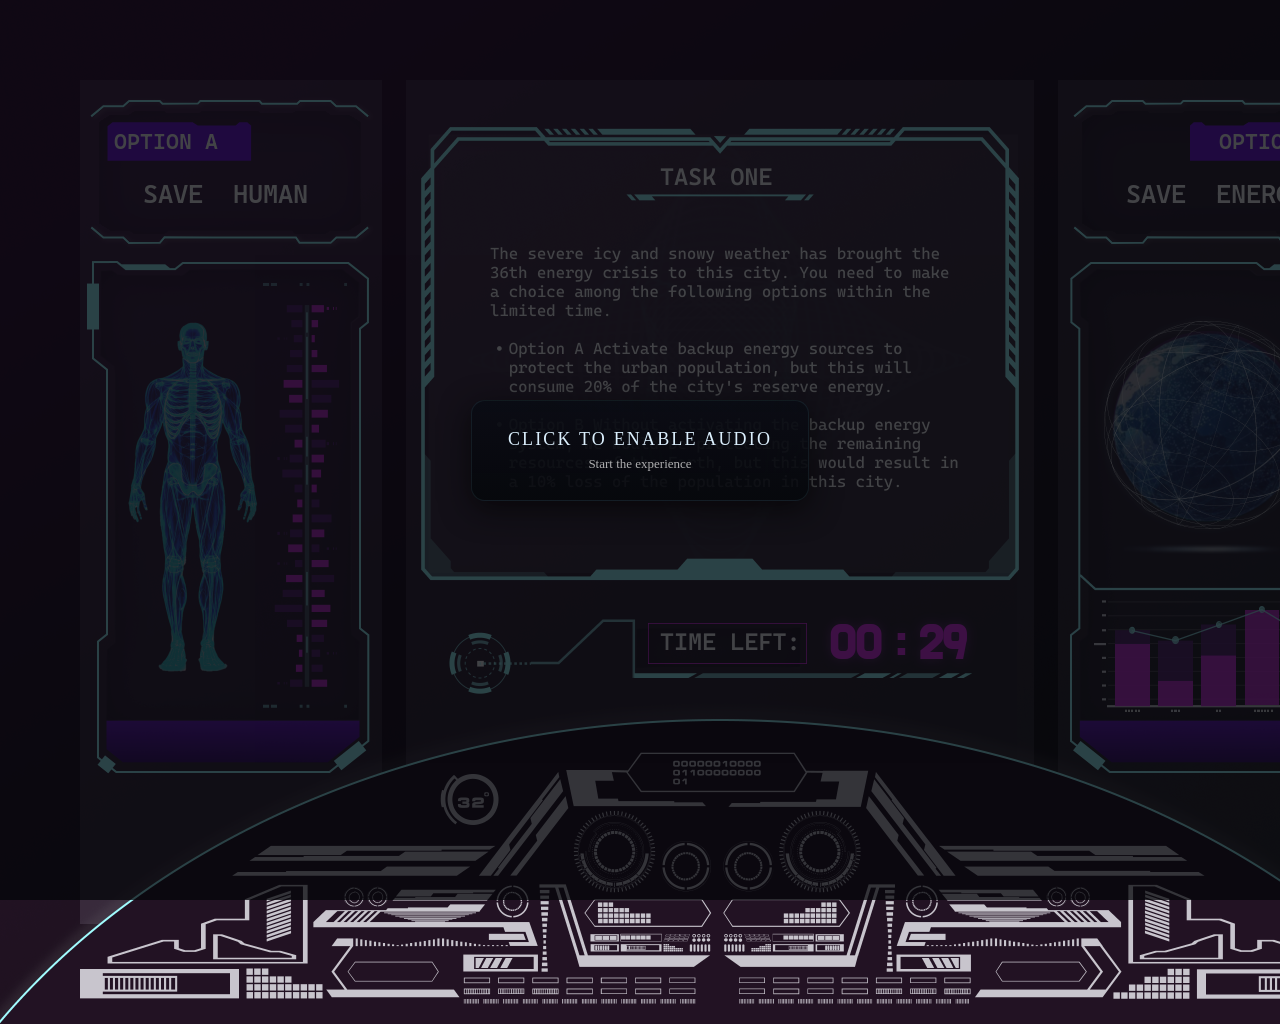
==== index.html @ 62e1ca44 "first upload" ====
<!doctype html>
<html lang="en">
<head>
  <meta charset="UTF-8" />
  <meta name="viewport" content="width=device-width, initial-scale=1.0" />
  <title>Cyber-AI Task</title>
  <link rel="stylesheet" href="style.css" />
</head>
<body>
  <div class="stage">
    <!-- 背景界面图：task / result 通过 JS 切换 -->
    <img id="screen" class="screen" src="assets/image/task.png" alt="Task UI" />
    <!-- ✅ Option A（真正的组件按钮：边框图 + 文本） -->
<button id="optA" class="option option--a" type="button" aria-label="Option A: Save Human">
  <img class="option__frame" src="assets/image/option-a.svg" alt="" />
  <span class="option__tag">OPTION A</span>
  <span class="option__title">SAVE&nbsp;&nbsp;HUMAN</span>
</button>

<!-- ✅ Option B -->
<button id="optB" class="option option--b" type="button" aria-label="Option B: Save Energy">
  <img class="option__frame" src="assets/image/option-b.svg" alt="" />
  <span class="option__tag">OPTION B</span>
  <span class="option__title">SAVE&nbsp;&nbsp;ENERGY</span>
</button>

<button id="task2Btn" class="option option--task2">
  <img class="option__frame" src="assets/image/outcome-frame.svg" alt="">
  <span class="option__title">TASK 2</span>
</button>

<button id="task3Btn" class="option option--task3" type="button" aria-label="Go to Task 3">
  <img class="option__frame" src="assets/image/outcome-frame.svg" alt="">
  <span class="option__title">TASK THREE</span>
</button>

<button id="analyseBtn" class="option option--analyse" type="button" aria-label="Analyse">
  <img class="option__frame" src="assets/image/outcome-frame.svg" alt="">
  <span class="option__title">ANALYSE</span>
</button>
    <!-- 倒计时：叠在 task 图的 00:30 那个位置 -->
    <div id="timer" class="timer">00:30</div>

    <!-- 5秒警告覆盖层：默认隐藏 -->
    <img id="warning" class="warning" src="assets/image/timeout.png" alt="Warning" />
  </div>

  <!-- ✅ Task 音效（把文件放到 assets/audio/task.mp3） -->
  <audio id="taskAudio" src="assets/audio/538791__damirst__digital-8-sec.wav" preload="auto"></audio>
  <audio id="resultAudio" src="assets/audio/voice_clue_1.wav" preload="auto"></audio>
  <audio id="result2Audio" src="assets/audio/voice_clue_2.wav" preload="auto"></audio>
  <audio id="result3Audio" src="assets/audio/voice_clue_3.wav" preload="auto"></audio>
<!-- 一次性音频解锁覆盖层（只有当浏览器阻止自动播放时才显示） -->
<div id="audioUnlock" class="audio-unlock hidden" role="button" aria-label="Click to enable audio">
  <div class="unlock-inner">
    <div class="unlock-title">CLICK TO ENABLE AUDIO</div>
    <div class="unlock-sub">Start the experience</div>
  </div>
</div>
  <script src="app.js"></script>
</body>
</html>
---- style.css ----
@font-face {
  font-family: "DoHyeon";
  src: url("assets/fonts/DoHyeon-Regular.ttf") format("truetype");
  font-weight: 400;
  font-style: normal;
}
@font-face {
  font-family: "CascadiaSystem";
  src: url("assets/fonts/CascadiaCode.ttf") format("truetype");
  font-weight: 100 900;   /* variable font 支持范围 */
  font-style: normal;
  font-display: swap;
}

/* 页面居中展示你的 1440*1024 画面（按需改） */
body {
  margin: 0;
  background: #0b0710;
  display: grid;
  place-items: center;
  height: 100vh;
}

/* 这里建议用你导出图片的真实尺寸 */
.stage {
  position: relative;
  width: 1440px;
  height: 1024px;
  overflow: hidden;
}

.screen {
  width: 100%;
  height: 100%;
  object-fit: cover;
  display: block;
}

/* 倒计时叠加位置：你需要微调 top/right */
.timer {
  position: absolute;
  /* ↓↓↓ 这两个就是“把数字挪到你红色 00:30 那块”的关键 */
  top: 615px;     /* 先随便给一个起点 */
  left: 829px;    /* 先随便给一个起点 */

  font-family: "DoHyeon", sans-serif;
  font-weight: 700; /* 想细一点就 400 */
  font-size: 48px;

  text-shadow:
    0 0 4px #fff,
    0 0 8px #EA34F7,
    0 0 16px #EA34F7,
    0 0 32px #EA34F7;

  /* 默认颜色：和你 UI 的紫红接近 */
  color: #EA34F7;
  text-shadow: 0 0 12px rgba(216, 75, 255, 0.35);

}

/* 5秒内：改成红 + 轻微闪烁 */
.timer.is-danger {
  color: #FF0000;
  text-shadow: 2 2 2px rgba(119, 8, 8, 1);
}

@keyframes blink {
  from { opacity: 1; }
  to   { opacity: 0.35; }
}

/* 警告覆盖层：默认不显示 */
.warning {
  position: absolute;
  inset: 0;
  width: 100%;
  height: 100%;
  object-fit: cover;

  display: none;
}

/* 让 warning 有“抖动/闪烁”的紧张感（可选） */
.warning{
  display: none;
}

.warning.is-on{
  display: block;
  animation: warningFlash 0.35s infinite alternate;
}

@keyframes warningFlash{
  from { opacity: 0.85; }
  to   { opacity: 0.35; }
}
/* audio unlock overlay */
.audio-unlock {
  position: fixed;
  inset: 0;
  display: grid;
  place-items: center;
  background: rgba(3,5,8,0.75);
  z-index: 9999;
  cursor: pointer;
}
.audio-unlock.hidden { display: none; }

.audio-unlock .unlock-inner {
  padding: 28px 36px;
  border-radius: 14px;
  border: 1px solid rgba(140,240,255,0.08);
  background: linear-gradient(180deg, rgba(10,12,20,0.9), rgba(5,7,12,0.85));
  text-align: center;
  box-shadow: 0 8px 30px rgba(0,0,0,0.6);
}
.audio-unlock .unlock-title {
  font-size: 18px;
  letter-spacing: 0.12em;
  color: #dbeffd;
  margin-bottom: 6px;
}
.audio-unlock .unlock-sub {
  font-size: 13px;
  color: rgba(220,220,220,0.78);
}
/* ✅ Option 组件按钮：可点击的真实 UI */
.option{
  position: absolute;
  z-index: 6;                 /* 在背景图之上 */
  width: 380px;               /* 先给大概值，后面微调 */
  height: 160px;
  padding: 0;
  border: none;
  background: transparent;
  cursor: pointer;

  /* 移除默认按钮样式 */
  appearance: none;
  -webkit-appearance: none;
}

/* Option 边框图铺满整个按钮 */
.option__frame{
  position: absolute;
  inset: 0;
  width: 100%;
  height: 100%;
  object-fit: fill;
  transform: scale(0.95);
  transform-origin: center;
  pointer-events: none;       /* 点击穿透到 button */
}

/* 文本层 */
.option__tag{
  position: absolute;
  top: 30px;
  padding: 6px 12px;
  color: #fff;
  font-family: "CascadiaSystem", monospace;
  font-weight: 600;   /* ← Semibold */
  font-size: 22px;
  letter-spacing: 0px;
  pointer-events: auto;
}

.option--a .option__tag{
  left: 60px;
}

.option--b .option__tag{
  right: 70px;
}

.option__title{
  position: absolute;
  left: 101px;
  top: 86px;
  color: #fff;
  font-family: "CascadiaSystem", monospace;
  font-weight: 600;   /* ← Semibold */
  font-size: 26px;
  letter-spacing: 0px;
  pointer-events: auto;
}

/* hover 小反馈（可选） */
.option:hover{
  transform: translateY(-2px);
  transition: 0.15s;
}

/* ✅ 定位：根据你的 1440x1024 画面微调 */
.option--a{
  left: 42px;
  top: 93px;
}

.option--b{
  left: 1025px;
  top: 93px;
}

/* ✅ 键盘可访问焦点 */
.option:focus-visible{
  outline: 2px solid rgba(180,255,255,0.85);
  outline-offset: 2px;
}

/* TASK2 专用按钮（结构和 option 一样） */
.option--task2{
  position: absolute;

  /* 🔴 你需要根据画面微调这几个值 */
  left: 543px;
  top: 606px;
  width: 360px;
  height: 92px;

  display: none;   /* 默认隐藏 */
  background: none;
  border: none;
  cursor: pointer;
}

/* 让 SVG 填满按钮 */
.option--task2 .option__frame{
  width: 100%;
  height: 100%;
  object-fit: contain;
}

/* TASK2 文字样式（可单独调） */
.option--task2 .option__title{
  position: absolute;
  left: 50%;
  top: 48%;
  transform: translate(-50%, -50%);

  font-family: "CascadiaSystem", monospace;
  font-weight: 700;   /* Bold */
  font-size: 24px;
  letter-spacing: 0px;
  color: #ffffff;
}

/* TASK THREE 按钮（outcome2 页面出现） */
.option--task3{
  position: absolute;
  z-index: 8;
  display: none;       /* 默认隐藏，outcome2 再显示 */
  background: none;
  border: none;
  cursor: pointer;

  /* 🔴 先给一组初始值：你根据 outcome2 里按钮位置微调 */
  left: 543px;
  top: 606px;
  width: 360px;
  height: 92px;
}

.option--task3 .option__frame{
  width: 100%;
  height: 100%;
  object-fit: contain;
}

/* 文字：沿用你整理好的 Cascadia variable 系统（粗体可调） */
.option--task3 .option__title{
  position: absolute;
  left: 50%;
  top: 48%;
  transform: translate(-50%, -50%);

  font-family: "CascadiaSystem", monospace; /* 你之前整理的字体系统名 */
  font-weight: 700;
  font-size: 24px;
  letter-spacing: 0px;
  color: #fff;
}

.option--analyse{
  position: absolute;
  z-index: 8;
  display: none;
  background: none;
  border: none;
  cursor: pointer;

  /* 先给一个初始值，你用 DevTools 微调 */
  left: 543px;
  top: 606px;
  width: 360px;
  height: 92px;
}

.option--analyse .option__frame{
  width: 100%;
  height: 100%;
  object-fit: contain;
}

.option--analyse .option__title{
  position: absolute;
  left: 50%;
  top: 48%;
  transform: translate(-50%, -50%);

  font-family: "CascadiaSystem", monospace; /* 用你整理好的字体系统名 */
  font-weight: 700;
  font-size: 24px;
  letter-spacing: 0px;
  color: #fff;
}
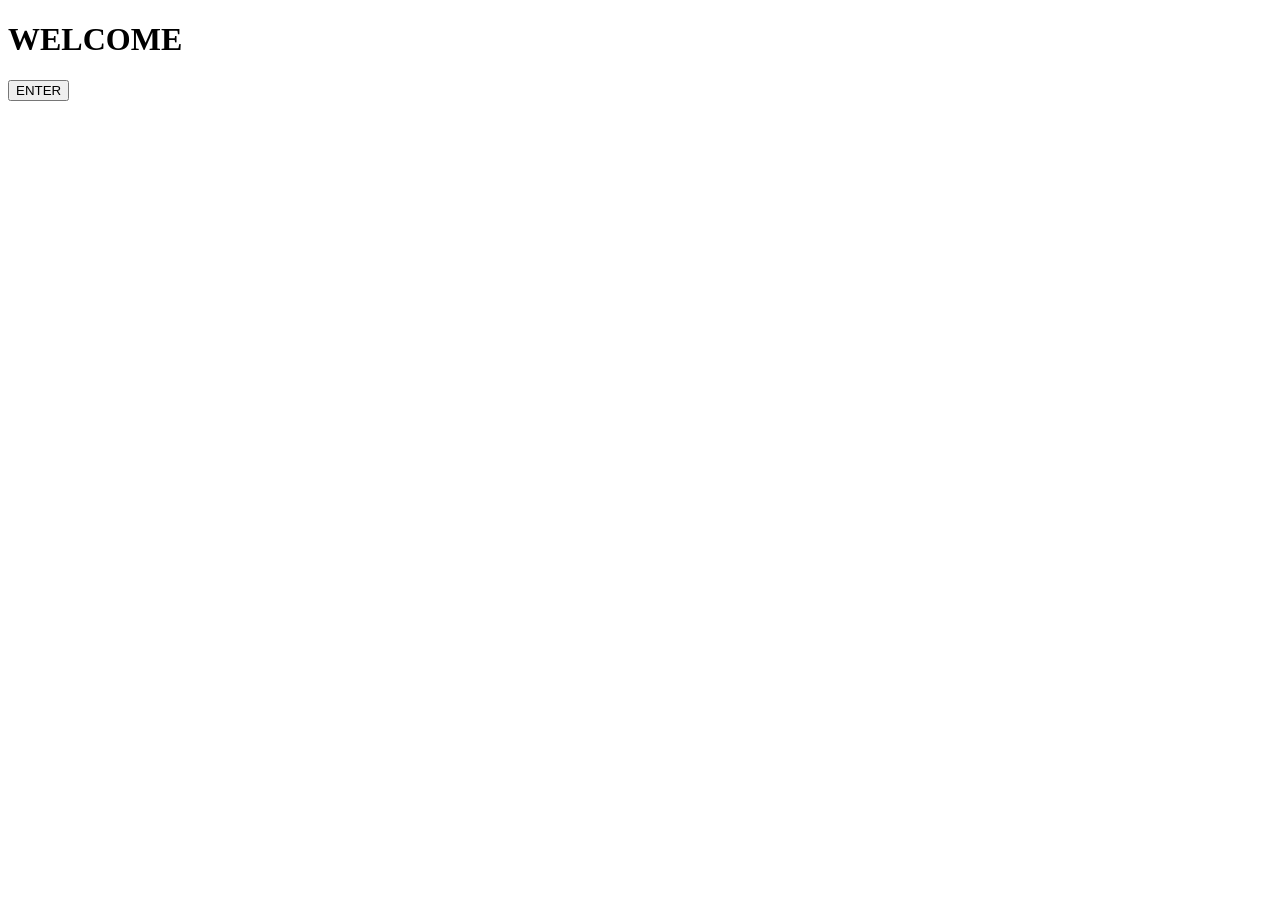
==== commit d7c1e8b2: "camera page details update" ====
--- a/index.html
+++ b/index.html
@@ -1,62 +1,20 @@
-<!doctype html>
+<!DOCTYPE html>
 <html lang="en">
 <head>
-  <meta charset="UTF-8" />
-  <meta name="viewport" content="width=device-width, initial-scale=1.0" />
-  <title>Cyber-AI Task</title>
-  <link rel="stylesheet" href="style.css" />
+  <meta charset="UTF-8">
+  <title>Intro</title>
 </head>
 <body>
-  <div class="stage">
-    <!-- 背景界面图：task / result 通过 JS 切换 -->
-    <img id="screen" class="screen" src="assets/image/task.png" alt="Task UI" />
-    <!-- ✅ Option A（真正的组件按钮：边框图 + 文本） -->
-<button id="optA" class="option option--a" type="button" aria-label="Option A: Save Human">
-  <img class="option__frame" src="assets/image/option-a.svg" alt="" />
-  <span class="option__tag">OPTION A</span>
-  <span class="option__title">SAVE&nbsp;&nbsp;HUMAN</span>
-</button>
 
-<!-- ✅ Option B -->
-<button id="optB" class="option option--b" type="button" aria-label="Option B: Save Energy">
-  <img class="option__frame" src="assets/image/option-b.svg" alt="" />
-  <span class="option__tag">OPTION B</span>
-  <span class="option__title">SAVE&nbsp;&nbsp;ENERGY</span>
-</button>
+  <h1>WELCOME</h1>
 
-<button id="task2Btn" class="option option--task2">
-  <img class="option__frame" src="assets/image/outcome-frame.svg" alt="">
-  <span class="option__title">TASK 2</span>
-</button>
+  <button onclick="startGame()">ENTER</button>
 
-<button id="task3Btn" class="option option--task3" type="button" aria-label="Go to Task 3">
-  <img class="option__frame" src="assets/image/outcome-frame.svg" alt="">
-  <span class="option__title">TASK THREE</span>
-</button>
+  <script>
+    function startGame() {
+      window.location.href = "main.html";
+    }
+  </script>
 
-<button id="analyseBtn" class="option option--analyse" type="button" aria-label="Analyse">
-  <img class="option__frame" src="assets/image/outcome-frame.svg" alt="">
-  <span class="option__title">ANALYSE</span>
-</button>
-    <!-- 倒计时：叠在 task 图的 00:30 那个位置 -->
-    <div id="timer" class="timer">00:30</div>
-
-    <!-- 5秒警告覆盖层：默认隐藏 -->
-    <img id="warning" class="warning" src="assets/image/timeout.png" alt="Warning" />
-  </div>
-
-  <!-- ✅ Task 音效（把文件放到 assets/audio/task.mp3） -->
-  <audio id="taskAudio" src="assets/audio/538791__damirst__digital-8-sec.wav" preload="auto"></audio>
-  <audio id="resultAudio" src="assets/audio/voice_clue_1.wav" preload="auto"></audio>
-  <audio id="result2Audio" src="assets/audio/voice_clue_2.wav" preload="auto"></audio>
-  <audio id="result3Audio" src="assets/audio/voice_clue_3.wav" preload="auto"></audio>
-<!-- 一次性音频解锁覆盖层（只有当浏览器阻止自动播放时才显示） -->
-<div id="audioUnlock" class="audio-unlock hidden" role="button" aria-label="Click to enable audio">
-  <div class="unlock-inner">
-    <div class="unlock-title">CLICK TO ENABLE AUDIO</div>
-    <div class="unlock-sub">Start the experience</div>
-  </div>
-</div>
-  <script src="app.js"></script>
 </body>
 </html>
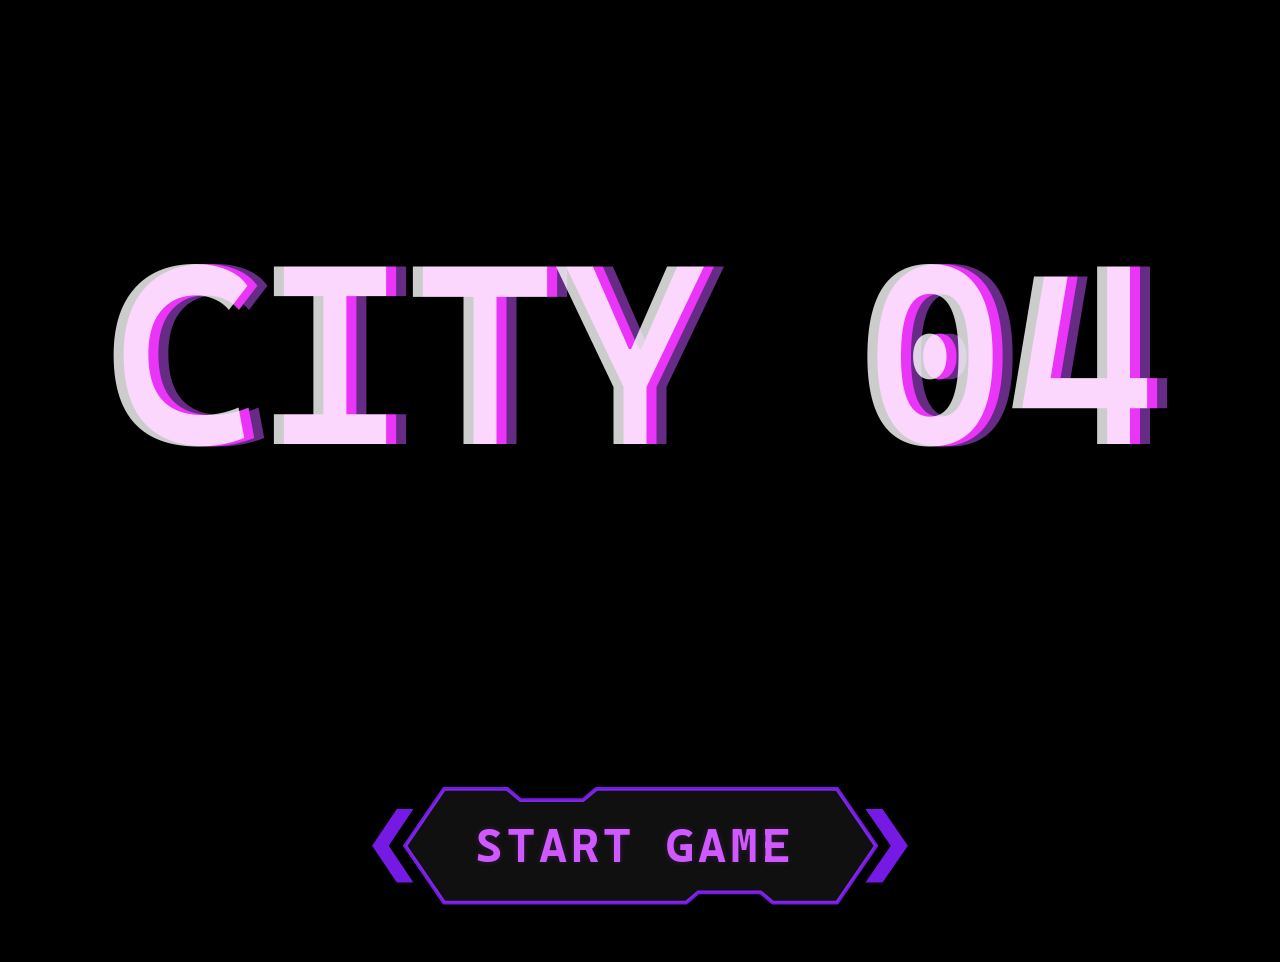
==== commit 679a0bf5: "start page" ====
--- a/index.html
+++ b/index.html
@@ -1,20 +1,62 @@
 <!DOCTYPE html>
 <html lang="en">
 <head>
-  <meta charset="UTF-8">
-  <title>Intro</title>
+  <meta charset="UTF-8" />
+  <meta name="viewport" content="width=device-width, initial-scale=1.0" />
+  <title>CITY 04</title>
+  <link rel="stylesheet" href="intro.css" />
 </head>
+<!DOCTYPE html>
+<html lang="en">
+<head>
+  <meta charset="UTF-8" />
+  <meta name="viewport" content="width=device-width, initial-scale=1.0" />
+  <title>CITY 04</title>
+  <link rel="stylesheet" href="intro.css" />
+</head>
+<audio id="startBgm" src="assets/audio/start.mp3" preload="auto"></audio>
+<audio id="glitchSfx" src="assets/audio/electric-sparks.mp3" preload="auto"></audio>
+<audio id="introBgm" src="assets/audio/introduction-atmosphere.mp3" preload="auto"></audio>
 <body>
+  <div class="stage">
 
-  <h1>WELCOME</h1>
+    <!-- 第一页：开场页 -->
+    <div class="screen screen-intro" id="screenIntro">
+      <img class="bg-img" src="assets/image/intro-bg.png" alt="background" />
+      <div class="overlay"></div>
 
-  <button onclick="startGame()">ENTER</button>
+      <div class="title-wrap">
+        <div class="title-glitch-wrap">
+          <img class="title-img base-title" src="assets/image/title-main.png" alt="CITY 04" />
+          <img class="title-img glitch-slice slice-1" src="assets/image/title-main.png" alt="" />
+          <img class="title-img glitch-slice slice-2" src="assets/image/title-main.png" alt="" />
+          <img class="title-img glitch-slice slice-3" src="assets/image/title-main.png" alt="" />
+        </div>
 
-  <script>
-    function startGame() {
-      window.location.href = "main.html";
-    }
-  </script>
+        <img class="reflection-img" src="assets/image/title-reflection.png" alt="CITY 04 reflection" />
+      </div>
 
+      <button class="start-btn" id="startBtn" type="button">
+        <img class="start-btn-frame" src="assets/image/start-frame.svg" alt="" />
+        <span class="start-btn-text">START GAME</span>
+      </button>
+    </div>
+
+    <!-- 第二页：introduction页 -->
+   <div class="screen screen-introduction hidden" id="screenIntroduction">
+     <img class="intro-page-img" src="assets/image/introduction-page.png" alt="Introduction page" />
+     <img class="intro-frame-img" id="introFrame" src="assets/image/introduction-frame.png" alt="Introduction frame" />
+
+     <div class="intro-body-text" id="introBodyText"></div>
+     <button class="work-btn hidden" id="workBtn" type="button">
+       <img class="work-btn-frame" src="assets/image/outcome-frame.svg" alt="" />
+       <span class="work-btn-text">Start Working</span>
+     </button>
+   </div>
+
+  </div>
+
+  <script src="intro.js"></script>
 </body>
+</html>
 </html>
--- a/intro.css
+++ b/intro.css
@@ -0,0 +1,750 @@
+* {
+  box-sizing: border-box;
+}
+
+html,
+body {
+  margin: 0;
+  width: 100%;
+  height: 100%;
+  overflow: hidden;
+  background: #09040f;
+  font-family: Arial, sans-serif;
+}
+
+/* 固定舞台：永远是 1440 × 1024 */
+.stage {
+  position: absolute;
+  width: 1440px;
+  height: 1024px;
+
+  left: 50%;
+  top: 50%;
+  margin-left: -720px;  /* 1440 / 2 */
+  margin-top: -512px;   /* 1024 / 2 */
+
+  overflow: hidden;
+  background: #000;
+}
+
+/* 背景图直接写在 HTML 里 */
+.bg-img {
+  position: absolute;
+  left: 0;
+  top: 0;
+  width: 1440px;
+  height: 1024px;
+  object-fit: cover;
+  display: block;
+  z-index: 0;
+}
+
+/* 氛围层 */
+.overlay {
+  position: absolute;
+  inset: 0;
+  background:
+    linear-gradient(
+      to bottom,
+      rgba(18, 8, 28, 0.06) 0%,
+      rgba(0, 0, 0, 0.10) 58%,
+      rgba(0, 0, 0, 0.40) 100%
+    );
+  pointer-events: none;
+  z-index: 1; 
+}
+
+/* 标题容器 */
+.title-wrap {
+  position: absolute;
+  left: 0;
+  top: 0;
+}
+
+.title-glitch-wrap {
+  position: absolute;
+  left: 185px;
+  top: 269px;
+  width: 1070px;
+  height: auto;
+}
+
+.base-title {
+  position: absolute;
+  left: 0;
+  top: 0;
+  width: 1070px;
+  height: auto;
+  display: block;
+  z-index: 3;
+
+  opacity: 0;
+  transform: translateY(140px);
+  animation: titleRise 2s ease-out forwards;
+}
+
+.glitch-slice {
+  position: absolute;
+  left: 0;
+  top: 0;
+  width: 1010px;
+  height: auto;
+  display: block;
+  pointer-events: none;
+  z-index: 4;
+
+  opacity: 0;
+}
+
+/* 倒影图：这里直接按 Figma 调 */
+.reflection-img {
+  position: absolute;
+  left: 194px;
+  top: 476px;
+  width: 1035px;
+  height: auto;
+  display: block;
+  z-index: 1;
+
+  clip-path: inset(0 0 100% 0);  /* 👈 初始：全部被裁掉 */
+
+  animation: reflectionReveal 1.2s ease-out forwards;
+  animation-delay: 1.6s;
+}
+
+.slice-1 {
+  clip-path: inset(18% 0 68% 0);
+  animation: sliceFlash1 1.2s steps(2, end) 2s infinite;
+  animation-duration: 1.2s;
+}
+
+.slice-2 {
+  clip-path: inset(42% 0 40% 0);
+  animation: sliceFlash2 1.1s steps(2, end) 2.1s infinite;
+  animation-duration: 1.5s;
+}
+
+.slice-3 {
+  clip-path: inset(70% 0 12% 0);
+  animation: sliceFlash3 1.3s steps(2, end) 2.2s infinite;
+  animation-duration: 1.8s;
+}
+
+/* 开始按钮 */
+@font-face {
+  font-family: "CascadiaCode";
+  src: url("assets/fonts/CascadiaCode.ttf") format("truetype");
+  font-weight: 700;   
+  font-style: normal;
+}
+
+.start-btn {
+  position: absolute;
+  left: 387px;
+  top: 848px;
+  width: 665px;
+  height: 122px;
+
+  padding: 0;
+  border: none;
+  background: transparent;
+  cursor: pointer;
+  opacity: 0;
+  z-index: 10;
+
+  animation: buttonShow 0.8s ease-out forwards;
+  animation-delay: 2.7s;
+}
+
+.start-btn-frame {
+  position: absolute;
+  left: 0;
+  top: 0;
+  width: 100%;
+  height: 100%;
+  display: block;
+  pointer-events: none;
+}
+
+.start-btn-text {
+  position: absolute;
+  left: 49%;
+  top: 52%;
+  transform: translate(-50%, -56%);
+
+  font-family: "CascadiaCode", monospace;
+  font-size: 48px;
+  font-weight: 700;
+  letter-spacing: 0em;
+  color: #EA34F7;
+  white-space: nowrap;
+  pointer-events: none;
+
+}
+
+.start-btn:hover .start-btn-frame {
+  filter:
+    drop-shadow(0 0 8px rgba(121, 41, 255, 0.35))
+    drop-shadow(0 0 18px rgba(121, 41, 255, 0.18));
+}
+
+.start-btn:hover .start-btn-text {
+  text-shadow:
+    0 0 10px rgba(207, 88, 255, 0.35),
+    0 0 22px rgba(207, 88, 255, 0.15);
+}
+
+.start-btn:active {
+  transform: translateY(1px);
+}
+
+@keyframes titleRise {
+  0% {
+    opacity: 0;
+    transform: translateY(140px);
+  }
+  100% {
+    opacity: 1;
+    transform: translateY(0);
+  }
+}
+
+@keyframes reflectionReveal {
+  0% {
+    clip-path: inset(0 0 100% 0);
+    opacity: 0.2;
+  }
+  100% {
+    clip-path: inset(0 0 0% 0);
+    opacity: 0.7;
+  }
+}
+
+@keyframes buttonShow {
+  0% {
+    opacity: 0;
+    transform: translateY(20px);
+  }
+  100% {
+    opacity: 1;
+    transform: translateY(0);
+  }
+}
+
+@keyframes sliceFlash1 {
+  0%, 70%, 100% {
+    opacity: 0;
+    transform: translateX(0);
+  }
+
+  72% {
+    opacity: 0.8;
+    transform: translateX(-6px);
+  }
+
+  75% {
+    opacity: 0.5;
+    transform: translateX(5px);
+  }
+
+  78% {
+    opacity: 0.7;
+    transform: translateX(-3px);
+  }
+
+  80% {
+    opacity: 0;
+    transform: translateX(0);
+  }
+}
+
+@keyframes sliceFlash2 {
+  0%, 65%, 100% {
+    opacity: 0;
+    transform: translateX(0);
+  }
+
+  67% {
+    opacity: 0.85;
+    transform: translateX(8px);
+  }
+
+  70% {
+    opacity: 0.4;
+    transform: translateX(-6px);
+  }
+
+  73% {
+    opacity: 0.7;
+    transform: translateX(3px);
+  }
+
+  75% {
+    opacity: 0;
+    transform: translateX(0);
+  }
+}
+
+@keyframes sliceFlash3 {
+  0%, 60%, 100% {
+    opacity: 0;
+    transform: translateX(0);
+  }
+
+  62% {
+    opacity: 0.7;
+    transform: translateX(-5px);
+  }
+
+  66% {
+    opacity: 0.45;
+    transform: translateX(7px);
+  }
+
+  70% {
+    opacity: 0.6;
+    transform: translateX(-2px);
+  }
+
+  72% {
+    opacity: 0;
+    transform: translateX(0);
+  }
+}
+
+* {
+  box-sizing: border-box;
+}
+
+@font-face {
+  font-family: "CascadiaCode";
+  src: url("assets/fonts/CascadiaCode.ttf") format("truetype");
+  font-weight: 700;
+  font-style: normal;
+}
+
+html,
+body {
+  margin: 0;
+  width: 100%;
+  height: 100%;
+  overflow: hidden;
+  background: #09040f;
+  font-family: Arial, sans-serif;
+}
+
+/* 固定舞台 */
+.stage {
+  position: absolute;
+  width: 1440px;
+  height: 1024px;
+  left: 50%;
+  top: 50%;
+  margin-left: -720px;
+  margin-top: -512px;
+  overflow: hidden;
+  background: #000;
+}
+
+/* 每一页都是同一舞台里的一个层 */
+.screen {
+  position: absolute;
+  inset: 0;
+}
+
+.hidden {
+  display: none;
+}
+
+/* ========== 第一页原有内容 ========== */
+
+.bg-img {
+  position: absolute;
+  left: 0;
+  top: 0;
+  width: 1440px;
+  height: 1024px;
+  object-fit: cover;
+  display: block;
+  z-index: 0;
+}
+
+.overlay {
+  position: absolute;
+  inset: 0;
+  background:
+    linear-gradient(
+      to bottom,
+      rgba(18, 8, 28, 0.06) 0%,
+      rgba(0, 0, 0, 0.10) 58%,
+      rgba(0, 0, 0, 0.40) 100%
+    );
+  pointer-events: none;
+  z-index: 1;
+}
+
+.title-wrap {
+  position: absolute;
+  left: 0;
+  top: 0;
+}
+
+.title-glitch-wrap {
+  position: absolute;
+  left: 185px;
+  top: 268px;
+  width: 1070px;
+}
+
+.base-title {
+  position: absolute;
+  left: 0;
+  top: 0;
+  width: 1070px;
+  display: block;
+  z-index: 3;
+  opacity: 0;
+  transform: translateY(140px);
+  animation: titleRise 2s ease-out forwards;
+}
+
+.glitch-slice {
+  position: absolute;
+  left: 0;
+  top: 0;
+  width: 1010px;
+  display: block;
+  pointer-events: none;
+  z-index: 4;
+  opacity: 0;
+}
+
+.slice-1 {
+  clip-path: inset(18% 0 68% 0);
+  animation: sliceFlash1 1.2s steps(2, end) 2s infinite;
+}
+
+.slice-2 {
+  clip-path: inset(42% 0 40% 0);
+  animation: sliceFlash2 1.1s steps(2, end) 2.1s infinite;
+}
+
+.slice-3 {
+  clip-path: inset(70% 0 12% 0);
+  animation: sliceFlash3 1.3s steps(2, end) 2.2s infinite;
+}
+
+.reflection-img {
+  position: absolute;
+  left: 195px;
+  top: 476px;
+  width: 1033px;
+  display: block;
+  z-index: 2;
+  clip-path: inset(0 0 100% 0);
+  animation: reflectionReveal 1.2s ease-out forwards;
+  animation-delay: 1.6s;
+}
+
+.start-btn {
+  position: absolute;
+  left: 442px;
+  top: 849px;
+  width: 556px;
+  height: 117.57px;
+  padding: 0;
+  border: none;
+  background: transparent;
+  cursor: pointer;
+  opacity: 0;
+  z-index: 10;
+  animation: buttonShow 0.8s ease-out forwards;
+  animation-delay: 2.7s;
+}
+
+.start-btn-frame {
+  position: absolute;
+  left: 0;
+  top: 0;
+  width: 100%;
+  height: 100%;
+  display: block;
+  pointer-events: none;
+}
+
+.start-btn-text {
+  position: absolute;
+  left: 49%;
+  top: 52%;
+  transform: translate(-50%, -56%);
+  font-family: "CascadiaCode", monospace;
+  font-size: 48px;
+  font-weight: 700;
+  letter-spacing: 0.08em;
+  color: #cf58ff;
+  white-space: nowrap;
+  pointer-events: none;
+  text-shadow: 0 0 6px rgba(207, 88, 255, 0.18);
+}
+
+.start-btn:hover .start-btn-frame {
+  filter:
+    drop-shadow(0 0 8px rgba(121, 41, 255, 0.35))
+    drop-shadow(0 0 18px rgba(121, 41, 255, 0.18));
+}
+
+.start-btn:hover .start-btn-text {
+  text-shadow:
+    0 0 10px rgba(207, 88, 255, 0.35),
+    0 0 22px rgba(207, 88, 255, 0.15);
+}
+
+/* ========== 第二页 introduction ========== */
+
+.screen-introduction {
+  z-index: 30;
+  background: #000;
+}
+
+.intro-page-img {
+  position: absolute;
+  left: 0;
+  top: 0;
+  width: 1440px;
+  height: 1024px;
+  object-fit: cover;
+  display: block;
+}
+
+.intro-frame-img {
+  position: absolute;
+  left: 80px;
+  top: 80px;
+  width: 1280px;
+  height: 668px;
+  object-fit: cover;
+  display: block;
+
+  transform: translateY(280px);
+  opacity: 0;
+}
+
+.intro-frame-img.rise-in {
+  animation: introFrameRise 1.15s ease-out forwards;
+}
+
+/* ========== 动画 ========== */
+
+@keyframes titleRise {
+  0% {
+    opacity: 0;
+    transform: translateY(140px);
+  }
+  100% {
+    opacity: 1;
+    transform: translateY(0);
+  }
+}
+
+@keyframes reflectionReveal {
+  0% {
+    clip-path: inset(0 0 100% 0);
+  }
+  100% {
+    clip-path: inset(0 0 0 0);
+  }
+}
+
+@keyframes buttonShow {
+  0% {
+    opacity: 0;
+    transform: translateY(20px);
+  }
+  100% {
+    opacity: 1;
+    transform: translateY(0);
+  }
+}
+
+@keyframes introFrameRise {
+  0% {
+    transform: translateY(280px);
+    opacity: 0;
+  }
+  60% {
+    opacity: 1;
+  }
+  100% {
+    transform: translateY(0);
+    opacity: 1;
+  }
+}
+
+@keyframes sliceFlash1 {
+  0%, 70%, 100% {
+    opacity: 0;
+    transform: translateX(0);
+  }
+  72% {
+    opacity: 0.8;
+    transform: translateX(-6px);
+  }
+  75% {
+    opacity: 0.5;
+    transform: translateX(5px);
+  }
+  78% {
+    opacity: 0.7;
+    transform: translateX(-3px);
+  }
+  80% {
+    opacity: 0;
+    transform: translateX(0);
+  }
+}
+
+@keyframes sliceFlash2 {
+  0%, 65%, 100% {
+    opacity: 0;
+    transform: translateX(0);
+  }
+  67% {
+    opacity: 0.85;
+    transform: translateX(8px);
+  }
+  70% {
+    opacity: 0.4;
+    transform: translateX(-6px);
+  }
+  73% {
+    opacity: 0.7;
+    transform: translateX(3px);
+  }
+  75% {
+    opacity: 0;
+    transform: translateX(0);
+  }
+}
+
+@keyframes sliceFlash3 {
+  0%, 60%, 100% {
+    opacity: 0;
+    transform: translateX(0);
+  }
+  62% {
+    opacity: 0.7;
+    transform: translateX(-5px);
+  }
+  66% {
+    opacity: 0.45;
+    transform: translateX(7px);
+  }
+  70% {
+    opacity: 0.6;
+    transform: translateX(-2px);
+  }
+  72% {
+    opacity: 0;
+    transform: translateX(0);
+  }
+}
+
+@font-face {
+  font-family: "CascadiaCodeRegular";
+  src: url("assets/fonts/CascadiaCode.ttf") format("truetype");
+  font-weight: 400;
+  font-style: normal;
+}
+
+.intro-body-text {
+  position: absolute;
+  left: 184px;
+  top: 254px;
+  width: 1071px;
+  height: 360;
+
+  font-family: "CascadiaCodeRegular", monospace;
+  font-size: 28px;
+  font-weight: 400;
+  line-height: 33px;
+  color: rgba(255, 255, 255, 1);
+
+  white-space: pre-wrap;
+  word-break: break-word;
+
+  z-index: 40;
+  opacity: 0;
+
+}
+
+/* introduction 页里的 Start Working 按钮 */
+.work-btn {
+  position: absolute;
+  left: 480px;
+  top: 839px;
+  width: 481.59px;
+  height: 102px;
+
+  padding: 0;
+  border: none;
+  background: transparent;
+  cursor: pointer;
+  z-index: 50;
+
+  opacity: 0;
+  transform: translateY(120px);
+}
+
+.work-btn-frame {
+  position: absolute;
+  left: 0;
+  top: 0;
+  width: 100%;
+  height: 100%;
+  display: block;
+  pointer-events: none;
+}
+
+.work-btn-text {
+  position: absolute;
+  left: 50%;
+  top: 50%;
+  transform: translate(-50%, -56%);
+
+  font-family: "CascadiaCode", monospace;
+  font-size: 28px;
+  font-weight: 700;
+  color: #ffffff;
+  white-space: nowrap;
+  pointer-events: none;
+}
+
+.work-btn.rise-in {
+  animation: workBtnRise 0.9s ease-out forwards;
+}
+
+.work-btn:hover .work-btn-frame {
+  filter:
+    drop-shadow(0 0 8px rgba(161, 252, 254, 0.35))
+    drop-shadow(0 0 18px rgba(161, 252, 254, 0.18));
+}
+
+.work-btn:hover .work-btn-text {
+  text-shadow:
+    0 0 8px rgba(255, 255, 255, 0.18),
+    0 0 14px rgba(161, 252, 254, 0.12);
+}
+
+@keyframes workBtnRise {
+  0% {
+    opacity: 0;
+    transform: translateY(120px);
+  }
+  60% {
+    opacity: 1;
+  }
+  100% {
+    opacity: 1;
+    transform: translateY(0);
+  }
+}
--- a/intro.css
+++ b/intro.css
@@ -0,0 +1,750 @@
+* {
+  box-sizing: border-box;
+}
+
+html,
+body {
+  margin: 0;
+  width: 100%;
+  height: 100%;
+  overflow: hidden;
+  background: #09040f;
+  font-family: Arial, sans-serif;
+}
+
+/* 固定舞台：永远是 1440 × 1024 */
+.stage {
+  position: absolute;
+  width: 1440px;
+  height: 1024px;
+
+  left: 50%;
+  top: 50%;
+  margin-left: -720px;  /* 1440 / 2 */
+  margin-top: -512px;   /* 1024 / 2 */
+
+  overflow: hidden;
+  background: #000;
+}
+
+/* 背景图直接写在 HTML 里 */
+.bg-img {
+  position: absolute;
+  left: 0;
+  top: 0;
+  width: 1440px;
+  height: 1024px;
+  object-fit: cover;
+  display: block;
+  z-index: 0;
+}
+
+/* 氛围层 */
+.overlay {
+  position: absolute;
+  inset: 0;
+  background:
+    linear-gradient(
+      to bottom,
+      rgba(18, 8, 28, 0.06) 0%,
+      rgba(0, 0, 0, 0.10) 58%,
+      rgba(0, 0, 0, 0.40) 100%
+    );
+  pointer-events: none;
+  z-index: 1; 
+}
+
+/* 标题容器 */
+.title-wrap {
+  position: absolute;
+  left: 0;
+  top: 0;
+}
+
+.title-glitch-wrap {
+  position: absolute;
+  left: 185px;
+  top: 269px;
+  width: 1070px;
+  height: auto;
+}
+
+.base-title {
+  position: absolute;
+  left: 0;
+  top: 0;
+  width: 1070px;
+  height: auto;
+  display: block;
+  z-index: 3;
+
+  opacity: 0;
+  transform: translateY(140px);
+  animation: titleRise 2s ease-out forwards;
+}
+
+.glitch-slice {
+  position: absolute;
+  left: 0;
+  top: 0;
+  width: 1010px;
+  height: auto;
+  display: block;
+  pointer-events: none;
+  z-index: 4;
+
+  opacity: 0;
+}
+
+/* 倒影图：这里直接按 Figma 调 */
+.reflection-img {
+  position: absolute;
+  left: 194px;
+  top: 476px;
+  width: 1035px;
+  height: auto;
+  display: block;
+  z-index: 1;
+
+  clip-path: inset(0 0 100% 0);  /* 👈 初始：全部被裁掉 */
+
+  animation: reflectionReveal 1.2s ease-out forwards;
+  animation-delay: 1.6s;
+}
+
+.slice-1 {
+  clip-path: inset(18% 0 68% 0);
+  animation: sliceFlash1 1.2s steps(2, end) 2s infinite;
+  animation-duration: 1.2s;
+}
+
+.slice-2 {
+  clip-path: inset(42% 0 40% 0);
+  animation: sliceFlash2 1.1s steps(2, end) 2.1s infinite;
+  animation-duration: 1.5s;
+}
+
+.slice-3 {
+  clip-path: inset(70% 0 12% 0);
+  animation: sliceFlash3 1.3s steps(2, end) 2.2s infinite;
+  animation-duration: 1.8s;
+}
+
+/* 开始按钮 */
+@font-face {
+  font-family: "CascadiaCode";
+  src: url("assets/fonts/CascadiaCode.ttf") format("truetype");
+  font-weight: 700;   
+  font-style: normal;
+}
+
+.start-btn {
+  position: absolute;
+  left: 387px;
+  top: 848px;
+  width: 665px;
+  height: 122px;
+
+  padding: 0;
+  border: none;
+  background: transparent;
+  cursor: pointer;
+  opacity: 0;
+  z-index: 10;
+
+  animation: buttonShow 0.8s ease-out forwards;
+  animation-delay: 2.7s;
+}
+
+.start-btn-frame {
+  position: absolute;
+  left: 0;
+  top: 0;
+  width: 100%;
+  height: 100%;
+  display: block;
+  pointer-events: none;
+}
+
+.start-btn-text {
+  position: absolute;
+  left: 49%;
+  top: 52%;
+  transform: translate(-50%, -56%);
+
+  font-family: "CascadiaCode", monospace;
+  font-size: 48px;
+  font-weight: 700;
+  letter-spacing: 0em;
+  color: #EA34F7;
+  white-space: nowrap;
+  pointer-events: none;
+
+}
+
+.start-btn:hover .start-btn-frame {
+  filter:
+    drop-shadow(0 0 8px rgba(121, 41, 255, 0.35))
+    drop-shadow(0 0 18px rgba(121, 41, 255, 0.18));
+}
+
+.start-btn:hover .start-btn-text {
+  text-shadow:
+    0 0 10px rgba(207, 88, 255, 0.35),
+    0 0 22px rgba(207, 88, 255, 0.15);
+}
+
+.start-btn:active {
+  transform: translateY(1px);
+}
+
+@keyframes titleRise {
+  0% {
+    opacity: 0;
+    transform: translateY(140px);
+  }
+  100% {
+    opacity: 1;
+    transform: translateY(0);
+  }
+}
+
+@keyframes reflectionReveal {
+  0% {
+    clip-path: inset(0 0 100% 0);
+    opacity: 0.2;
+  }
+  100% {
+    clip-path: inset(0 0 0% 0);
+    opacity: 0.7;
+  }
+}
+
+@keyframes buttonShow {
+  0% {
+    opacity: 0;
+    transform: translateY(20px);
+  }
+  100% {
+    opacity: 1;
+    transform: translateY(0);
+  }
+}
+
+@keyframes sliceFlash1 {
+  0%, 70%, 100% {
+    opacity: 0;
+    transform: translateX(0);
+  }
+
+  72% {
+    opacity: 0.8;
+    transform: translateX(-6px);
+  }
+
+  75% {
+    opacity: 0.5;
+    transform: translateX(5px);
+  }
+
+  78% {
+    opacity: 0.7;
+    transform: translateX(-3px);
+  }
+
+  80% {
+    opacity: 0;
+    transform: translateX(0);
+  }
+}
+
+@keyframes sliceFlash2 {
+  0%, 65%, 100% {
+    opacity: 0;
+    transform: translateX(0);
+  }
+
+  67% {
+    opacity: 0.85;
+    transform: translateX(8px);
+  }
+
+  70% {
+    opacity: 0.4;
+    transform: translateX(-6px);
+  }
+
+  73% {
+    opacity: 0.7;
+    transform: translateX(3px);
+  }
+
+  75% {
+    opacity: 0;
+    transform: translateX(0);
+  }
+}
+
+@keyframes sliceFlash3 {
+  0%, 60%, 100% {
+    opacity: 0;
+    transform: translateX(0);
+  }
+
+  62% {
+    opacity: 0.7;
+    transform: translateX(-5px);
+  }
+
+  66% {
+    opacity: 0.45;
+    transform: translateX(7px);
+  }
+
+  70% {
+    opacity: 0.6;
+    transform: translateX(-2px);
+  }
+
+  72% {
+    opacity: 0;
+    transform: translateX(0);
+  }
+}
+
+* {
+  box-sizing: border-box;
+}
+
+@font-face {
+  font-family: "CascadiaCode";
+  src: url("assets/fonts/CascadiaCode.ttf") format("truetype");
+  font-weight: 700;
+  font-style: normal;
+}
+
+html,
+body {
+  margin: 0;
+  width: 100%;
+  height: 100%;
+  overflow: hidden;
+  background: #09040f;
+  font-family: Arial, sans-serif;
+}
+
+/* 固定舞台 */
+.stage {
+  position: absolute;
+  width: 1440px;
+  height: 1024px;
+  left: 50%;
+  top: 50%;
+  margin-left: -720px;
+  margin-top: -512px;
+  overflow: hidden;
+  background: #000;
+}
+
+/* 每一页都是同一舞台里的一个层 */
+.screen {
+  position: absolute;
+  inset: 0;
+}
+
+.hidden {
+  display: none;
+}
+
+/* ========== 第一页原有内容 ========== */
+
+.bg-img {
+  position: absolute;
+  left: 0;
+  top: 0;
+  width: 1440px;
+  height: 1024px;
+  object-fit: cover;
+  display: block;
+  z-index: 0;
+}
+
+.overlay {
+  position: absolute;
+  inset: 0;
+  background:
+    linear-gradient(
+      to bottom,
+      rgba(18, 8, 28, 0.06) 0%,
+      rgba(0, 0, 0, 0.10) 58%,
+      rgba(0, 0, 0, 0.40) 100%
+    );
+  pointer-events: none;
+  z-index: 1;
+}
+
+.title-wrap {
+  position: absolute;
+  left: 0;
+  top: 0;
+}
+
+.title-glitch-wrap {
+  position: absolute;
+  left: 185px;
+  top: 268px;
+  width: 1070px;
+}
+
+.base-title {
+  position: absolute;
+  left: 0;
+  top: 0;
+  width: 1070px;
+  display: block;
+  z-index: 3;
+  opacity: 0;
+  transform: translateY(140px);
+  animation: titleRise 2s ease-out forwards;
+}
+
+.glitch-slice {
+  position: absolute;
+  left: 0;
+  top: 0;
+  width: 1010px;
+  display: block;
+  pointer-events: none;
+  z-index: 4;
+  opacity: 0;
+}
+
+.slice-1 {
+  clip-path: inset(18% 0 68% 0);
+  animation: sliceFlash1 1.2s steps(2, end) 2s infinite;
+}
+
+.slice-2 {
+  clip-path: inset(42% 0 40% 0);
+  animation: sliceFlash2 1.1s steps(2, end) 2.1s infinite;
+}
+
+.slice-3 {
+  clip-path: inset(70% 0 12% 0);
+  animation: sliceFlash3 1.3s steps(2, end) 2.2s infinite;
+}
+
+.reflection-img {
+  position: absolute;
+  left: 195px;
+  top: 476px;
+  width: 1033px;
+  display: block;
+  z-index: 2;
+  clip-path: inset(0 0 100% 0);
+  animation: reflectionReveal 1.2s ease-out forwards;
+  animation-delay: 1.6s;
+}
+
+.start-btn {
+  position: absolute;
+  left: 442px;
+  top: 849px;
+  width: 556px;
+  height: 117.57px;
+  padding: 0;
+  border: none;
+  background: transparent;
+  cursor: pointer;
+  opacity: 0;
+  z-index: 10;
+  animation: buttonShow 0.8s ease-out forwards;
+  animation-delay: 2.7s;
+}
+
+.start-btn-frame {
+  position: absolute;
+  left: 0;
+  top: 0;
+  width: 100%;
+  height: 100%;
+  display: block;
+  pointer-events: none;
+}
+
+.start-btn-text {
+  position: absolute;
+  left: 49%;
+  top: 52%;
+  transform: translate(-50%, -56%);
+  font-family: "CascadiaCode", monospace;
+  font-size: 48px;
+  font-weight: 700;
+  letter-spacing: 0.08em;
+  color: #cf58ff;
+  white-space: nowrap;
+  pointer-events: none;
+  text-shadow: 0 0 6px rgba(207, 88, 255, 0.18);
+}
+
+.start-btn:hover .start-btn-frame {
+  filter:
+    drop-shadow(0 0 8px rgba(121, 41, 255, 0.35))
+    drop-shadow(0 0 18px rgba(121, 41, 255, 0.18));
+}
+
+.start-btn:hover .start-btn-text {
+  text-shadow:
+    0 0 10px rgba(207, 88, 255, 0.35),
+    0 0 22px rgba(207, 88, 255, 0.15);
+}
+
+/* ========== 第二页 introduction ========== */
+
+.screen-introduction {
+  z-index: 30;
+  background: #000;
+}
+
+.intro-page-img {
+  position: absolute;
+  left: 0;
+  top: 0;
+  width: 1440px;
+  height: 1024px;
+  object-fit: cover;
+  display: block;
+}
+
+.intro-frame-img {
+  position: absolute;
+  left: 80px;
+  top: 80px;
+  width: 1280px;
+  height: 668px;
+  object-fit: cover;
+  display: block;
+
+  transform: translateY(280px);
+  opacity: 0;
+}
+
+.intro-frame-img.rise-in {
+  animation: introFrameRise 1.15s ease-out forwards;
+}
+
+/* ========== 动画 ========== */
+
+@keyframes titleRise {
+  0% {
+    opacity: 0;
+    transform: translateY(140px);
+  }
+  100% {
+    opacity: 1;
+    transform: translateY(0);
+  }
+}
+
+@keyframes reflectionReveal {
+  0% {
+    clip-path: inset(0 0 100% 0);
+  }
+  100% {
+    clip-path: inset(0 0 0 0);
+  }
+}
+
+@keyframes buttonShow {
+  0% {
+    opacity: 0;
+    transform: translateY(20px);
+  }
+  100% {
+    opacity: 1;
+    transform: translateY(0);
+  }
+}
+
+@keyframes introFrameRise {
+  0% {
+    transform: translateY(280px);
+    opacity: 0;
+  }
+  60% {
+    opacity: 1;
+  }
+  100% {
+    transform: translateY(0);
+    opacity: 1;
+  }
+}
+
+@keyframes sliceFlash1 {
+  0%, 70%, 100% {
+    opacity: 0;
+    transform: translateX(0);
+  }
+  72% {
+    opacity: 0.8;
+    transform: translateX(-6px);
+  }
+  75% {
+    opacity: 0.5;
+    transform: translateX(5px);
+  }
+  78% {
+    opacity: 0.7;
+    transform: translateX(-3px);
+  }
+  80% {
+    opacity: 0;
+    transform: translateX(0);
+  }
+}
+
+@keyframes sliceFlash2 {
+  0%, 65%, 100% {
+    opacity: 0;
+    transform: translateX(0);
+  }
+  67% {
+    opacity: 0.85;
+    transform: translateX(8px);
+  }
+  70% {
+    opacity: 0.4;
+    transform: translateX(-6px);
+  }
+  73% {
+    opacity: 0.7;
+    transform: translateX(3px);
+  }
+  75% {
+    opacity: 0;
+    transform: translateX(0);
+  }
+}
+
+@keyframes sliceFlash3 {
+  0%, 60%, 100% {
+    opacity: 0;
+    transform: translateX(0);
+  }
+  62% {
+    opacity: 0.7;
+    transform: translateX(-5px);
+  }
+  66% {
+    opacity: 0.45;
+    transform: translateX(7px);
+  }
+  70% {
+    opacity: 0.6;
+    transform: translateX(-2px);
+  }
+  72% {
+    opacity: 0;
+    transform: translateX(0);
+  }
+}
+
+@font-face {
+  font-family: "CascadiaCodeRegular";
+  src: url("assets/fonts/CascadiaCode.ttf") format("truetype");
+  font-weight: 400;
+  font-style: normal;
+}
+
+.intro-body-text {
+  position: absolute;
+  left: 184px;
+  top: 254px;
+  width: 1071px;
+  height: 360;
+
+  font-family: "CascadiaCodeRegular", monospace;
+  font-size: 28px;
+  font-weight: 400;
+  line-height: 33px;
+  color: rgba(255, 255, 255, 1);
+
+  white-space: pre-wrap;
+  word-break: break-word;
+
+  z-index: 40;
+  opacity: 0;
+
+}
+
+/* introduction 页里的 Start Working 按钮 */
+.work-btn {
+  position: absolute;
+  left: 480px;
+  top: 839px;
+  width: 481.59px;
+  height: 102px;
+
+  padding: 0;
+  border: none;
+  background: transparent;
+  cursor: pointer;
+  z-index: 50;
+
+  opacity: 0;
+  transform: translateY(120px);
+}
+
+.work-btn-frame {
+  position: absolute;
+  left: 0;
+  top: 0;
+  width: 100%;
+  height: 100%;
+  display: block;
+  pointer-events: none;
+}
+
+.work-btn-text {
+  position: absolute;
+  left: 50%;
+  top: 50%;
+  transform: translate(-50%, -56%);
+
+  font-family: "CascadiaCode", monospace;
+  font-size: 28px;
+  font-weight: 700;
+  color: #ffffff;
+  white-space: nowrap;
+  pointer-events: none;
+}
+
+.work-btn.rise-in {
+  animation: workBtnRise 0.9s ease-out forwards;
+}
+
+.work-btn:hover .work-btn-frame {
+  filter:
+    drop-shadow(0 0 8px rgba(161, 252, 254, 0.35))
+    drop-shadow(0 0 18px rgba(161, 252, 254, 0.18));
+}
+
+.work-btn:hover .work-btn-text {
+  text-shadow:
+    0 0 8px rgba(255, 255, 255, 0.18),
+    0 0 14px rgba(161, 252, 254, 0.12);
+}
+
+@keyframes workBtnRise {
+  0% {
+    opacity: 0;
+    transform: translateY(120px);
+  }
+  60% {
+    opacity: 1;
+  }
+  100% {
+    opacity: 1;
+    transform: translateY(0);
+  }
+}
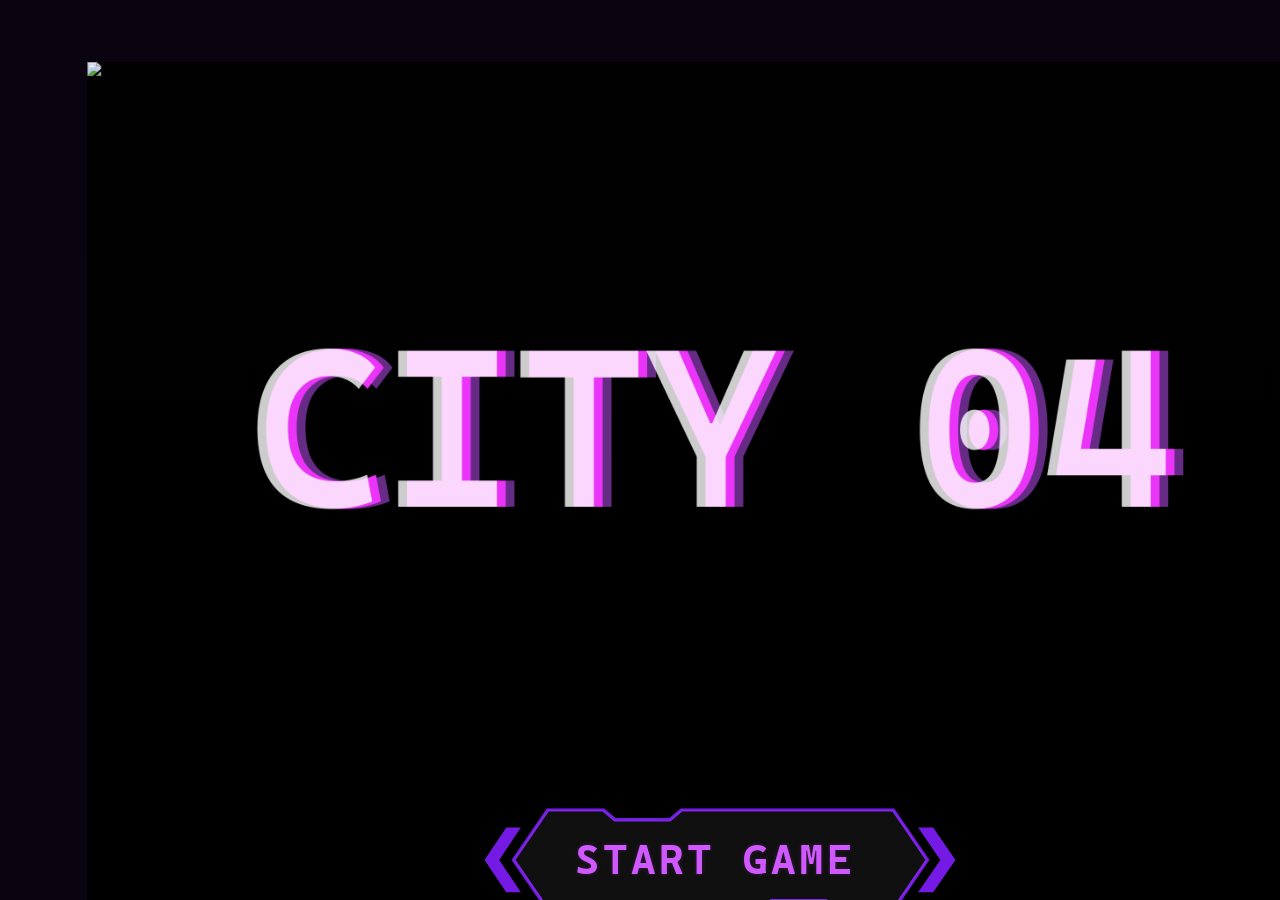
==== commit b4e972dc: "index" ====
--- a/index.html
+++ b/index.html
@@ -6,57 +6,189 @@
   <title>CITY 04</title>
   <link rel="stylesheet" href="intro.css" />
 </head>
-<!DOCTYPE html>
-<html lang="en">
-<head>
-  <meta charset="UTF-8" />
-  <meta name="viewport" content="width=device-width, initial-scale=1.0" />
-  <title>CITY 04</title>
-  <link rel="stylesheet" href="intro.css" />
-</head>
-<audio id="startBgm" src="assets/audio/start.mp3" preload="auto"></audio>
-<audio id="glitchSfx" src="assets/audio/electric-sparks.mp3" preload="auto"></audio>
-<audio id="introBgm" src="assets/audio/introduction-atmosphere.mp3" preload="auto"></audio>
+
 <body>
-  <div class="stage">
+  <!-- 音频 -->
+  <audio id="startBgm" src="assets/audio/start.mp3" preload="auto"></audio>
+  <audio id="glitchSfx" src="assets/audio/electric-sparks.mp3" preload="auto"></audio>
+  <audio id="introBgm" src="assets/audio/introduction-atmosphere.mp3" preload="auto"></audio>
+  <audio id="panelSfx" src="assets/audio/electric-words.mp3" preload="auto"></audio>
+  <audio id="disorderBgm" src="assets/audio/disorder.mp3" preload="auto"></audio>
+  <audio id="wrongSfx" src="assets/audio/wrong.mp3" preload="auto"></audio>
+  <audio id="correctSfx" src="assets/audio/correct.mp3" preload="auto"></audio>
 
-    <!-- 第一页：开场页 -->
-    <div class="screen screen-intro" id="screenIntro">
-      <img class="bg-img" src="assets/image/intro-bg.png" alt="background" />
-      <div class="overlay"></div>
+  <div class="stage-shell">
+    <div class="stage">
 
-      <div class="title-wrap">
-        <div class="title-glitch-wrap">
-          <img class="title-img base-title" src="assets/image/title-main.png" alt="CITY 04" />
-          <img class="title-img glitch-slice slice-1" src="assets/image/title-main.png" alt="" />
-          <img class="title-img glitch-slice slice-2" src="assets/image/title-main.png" alt="" />
-          <img class="title-img glitch-slice slice-3" src="assets/image/title-main.png" alt="" />
+      <!-- 第一页：开场页 -->
+      <div class="screen screen-intro" id="screenIntro">
+        <img class="bg-img" src="assets/image/intro-bg.png" alt="background" />
+        <div class="overlay"></div>
+
+        <div class="title-wrap">
+          <div class="title-glitch-wrap">
+            <img class="title-img base-title" src="assets/image/title-main.png" alt="CITY 04" />
+            <img class="title-img glitch-slice slice-1" src="assets/image/title-main.png" alt="" />
+            <img class="title-img glitch-slice slice-2" src="assets/image/title-main.png" alt="" />
+            <img class="title-img glitch-slice slice-3" src="assets/image/title-main.png" alt="" />
+          </div>
+
+          <img class="reflection-img" src="assets/image/title-reflection.png" alt="CITY 04 reflection" />
         </div>
 
-        <img class="reflection-img" src="assets/image/title-reflection.png" alt="CITY 04 reflection" />
+        <button class="start-btn" id="startBtn" type="button">
+          <img class="start-btn-frame" src="assets/image/start-frame.svg" alt="" />
+          <span class="start-btn-text">START GAME</span>
+        </button>
       </div>
 
-      <button class="start-btn" id="startBtn" type="button">
-        <img class="start-btn-frame" src="assets/image/start-frame.svg" alt="" />
-        <span class="start-btn-text">START GAME</span>
-      </button>
+      <!-- 第二页：Introduction 页 -->
+      <div class="screen screen-introduction hidden" id="screenIntroduction">
+        <img
+          class="intro-page-img"
+          id="introPageImg"
+          src="assets/image/introduction-page.png"
+          alt="Introduction page"
+        />
+
+        <img
+          class="intro-frame-img"
+          id="introFrame"
+          src="assets/image/introduction-frame.png"
+          alt="Introduction frame"
+        />
+
+        <div class="intro-body-text" id="introBodyText"></div>
+
+        <button class="work-btn hidden" id="workBtn" type="button">
+          <img class="work-btn-frame" src="assets/image/outcome-frame.svg" alt="" />
+          <span class="work-btn-text">Start Working</span>
+        </button>
+
+        <div class="intro-dim hidden" id="introDim"></div>
+
+        <!-- 黑色信息面板 -->
+        <div class="message-panel hidden" id="messagePanel">
+          <!-- 面板本体 -->
+          <img
+            class="message-panel-img base"
+            src="assets/image/message-panel.svg"
+            alt="message panel"
+          />
+
+          <!-- 标题区故障层 -->
+          <img
+            class="message-panel-img panel-glitch-zone zone-base"
+            src="assets/image/message-panel.svg"
+            alt=""
+          />
+          <img
+            class="message-panel-img panel-glitch-zone zone-magenta"
+            src="assets/image/message-panel.svg"
+            alt=""
+          />
+          <img
+            class="message-panel-img panel-glitch-zone zone-cyan"
+            src="assets/image/message-panel.svg"
+            alt=""
+          />
+
+          <!-- 局部切片 -->
+          <img
+            class="message-panel-img panel-zone-slice zone-slice-1"
+            src="assets/image/message-panel.svg"
+            alt=""
+          />
+          <img
+            class="message-panel-img panel-zone-slice zone-slice-2"
+            src="assets/image/message-panel.svg"
+            alt=""
+          />
+          <img
+            class="message-panel-img panel-zone-slice zone-slice-3"
+            src="assets/image/message-panel.svg"
+            alt=""
+          />
+
+          <div class="panel-glitch"></div>
+
+          <!-- =========================
+               第一层 + 第二层：主文字区
+               白字 + 同步红绿错位字
+               ========================= -->
+          <div class="panel-text-stage" id="panelTextStage">
+            <div class="typing-stack" id="typingStack">
+              <!-- 第二层：同步红绿错位 -->
+              <div class="text-layer text-red ghost-layer" id="redLayer"></div>
+              <div class="text-layer text-green ghost-layer" id="greenLayer"></div>
+
+              <!-- 第一层：白字主层 -->
+              <div class="text-layer text-white main-layer" id="whiteLayer"></div>
+            </div>
+          </div>
+
+          <!-- =========================
+               第二层后续滚动区
+               用于“同步红绿层”在白字结束后继续上滚
+               仍保留原有 redLayerClone / greenLayerClone id
+               ========================= -->
+          <div class="ghost-scroll-layer" id="ghostScrollLayer">
+            <div class="ghost-scroll-track" id="ghostScrollTrack">
+              <div class="scroll-text scroll-red" id="redLayerClone"></div>
+              <div class="scroll-text scroll-green" id="greenLayerClone"></div>
+            </div>
+          </div>
+
+          <!-- =========================
+               第三层：底部洪流滚动层
+               从底部进入，持续向上，后续可加速
+               保留 clone2 的 id 给你后面 JS 继续用
+               ========================= -->
+          <div class="screen-scroll-layer" id="scrollLayer">
+           <div class="screen-scroll-track" id="scrollTrack">
+             <div class="flood-copy" id="floodCopy1"></div>
+             <div class="flood-copy" id="floodCopy2"></div>
+
+             <div class="flood-text slice-tear-red" id="redTearSlice"></div>
+             <div class="flood-text slice-tear-green" id="greenTearSlice"></div>
+           </div>
+         </div>
+
+        <div class="final-blackout hidden" id="finalBlackout"></div>
+      </div>
+      <div id="rememberScreen" class="remember-screen">
+       <div id="rememberText" class="remember-text">
+         DO YOU REMEMBER?
+       </div>
+     </div>
+
+     <div id="nameEntryOverlay" class="name-entry-overlay hidden">
+       <div class="name-entry-wrap">
+         <img
+           id="nameFrameImg"
+           class="name-frame-img"
+           src="assets/image/name-frame.svg"
+           alt="name entry frame"
+         />
+
+         <div class="name-entry-label">YOUR NAME</div>
+
+         <div id="nameDisplay" class="name-display"></div>
+
+         <input
+            id="nameInput"
+            class="name-input"
+            type="text"
+            maxlength="12"
+           autocomplete="off"
+           spellcheck="false"
+         />
+       </div>
+     </div>
+
     </div>
-
-    <!-- 第二页：introduction页 -->
-   <div class="screen screen-introduction hidden" id="screenIntroduction">
-     <img class="intro-page-img" src="assets/image/introduction-page.png" alt="Introduction page" />
-     <img class="intro-frame-img" id="introFrame" src="assets/image/introduction-frame.png" alt="Introduction frame" />
-
-     <div class="intro-body-text" id="introBodyText"></div>
-     <button class="work-btn hidden" id="workBtn" type="button">
-       <img class="work-btn-frame" src="assets/image/outcome-frame.svg" alt="" />
-       <span class="work-btn-text">Start Working</span>
-     </button>
-   </div>
-
   </div>
 
   <script src="intro.js"></script>
 </body>
-</html>
 </html>
--- a/intro.css
+++ b/intro.css
@@ -1,5 +1,26 @@
 * {
   box-sizing: border-box;
+}
+
+@font-face {
+  font-family: "CascadiaCode";
+  src: url("assets/fonts/CascadiaCode.ttf") format("truetype");
+  font-weight: 700;
+  font-style: normal;
+}
+
+@font-face {
+  font-family: "CascadiaCode";
+  src: url("assets/fonts/CascadiaCode.ttf") format("truetype");
+  font-weight: 600;
+  font-style: normal;
+}
+
+@font-face {
+  font-family: "CascadiaCodeRegular";
+  src: url("assets/fonts/CascadiaCode.ttf") format("truetype");
+  font-weight: 400;
+  font-style: normal;
 }
 
 html,
@@ -12,22 +33,50 @@
   font-family: Arial, sans-serif;
 }
 
-/* 固定舞台：永远是 1440 × 1024 */
+:root {
+  --stage-w: 1440;
+  --stage-h: 1024;
+  --stage-scale: 1;
+}
+
+/* 外层只负责把整块舞台居中显示 */
+.stage-shell {
+  position: fixed;
+  inset: 0;
+  overflow: hidden;
+  display: grid;
+  place-items: center;
+  background: #09040f;
+}
+
+/* 内部舞台尺寸永远固定 */
 .stage {
-  position: absolute;
+  position: relative;
   width: 1440px;
   height: 1024px;
-
-  left: 50%;
-  top: 50%;
-  margin-left: -720px;  /* 1440 / 2 */
-  margin-top: -512px;   /* 1024 / 2 */
-
   overflow: hidden;
   background: #000;
-}
-
-/* 背景图直接写在 HTML 里 */
+
+  transform: scale(var(--stage-scale));
+  transform-origin: center center;
+}
+
+/* 每一页都是同一舞台里的一个层 */
+.screen {
+  position: absolute;
+  inset: 0;
+}
+
+.hidden {
+  display: none !important;
+}
+
+/* ========== 第一页：首页 ========== */
+
+.screen-intro {
+  z-index: 10;
+}
+
 .bg-img {
   position: absolute;
   left: 0;
@@ -39,7 +88,6 @@
   z-index: 0;
 }
 
-/* 氛围层 */
 .overlay {
   position: absolute;
   inset: 0;
@@ -51,7 +99,7 @@
       rgba(0, 0, 0, 0.40) 100%
     );
   pointer-events: none;
-  z-index: 1; 
+  z-index: 1;
 }
 
 /* 标题容器 */
@@ -64,7 +112,7 @@
 .title-glitch-wrap {
   position: absolute;
   left: 185px;
-  top: 269px;
+  top: 268px;
   width: 1070px;
   height: auto;
 }
@@ -77,7 +125,6 @@
   height: auto;
   display: block;
   z-index: 3;
-
   opacity: 0;
   transform: translateY(140px);
   animation: titleRise 2s ease-out forwards;
@@ -92,346 +139,22 @@
   display: block;
   pointer-events: none;
   z-index: 4;
-
-  opacity: 0;
-}
-
-/* 倒影图：这里直接按 Figma 调 */
-.reflection-img {
-  position: absolute;
-  left: 194px;
-  top: 476px;
-  width: 1035px;
-  height: auto;
-  display: block;
-  z-index: 1;
-
-  clip-path: inset(0 0 100% 0);  /* 👈 初始：全部被裁掉 */
-
-  animation: reflectionReveal 1.2s ease-out forwards;
-  animation-delay: 1.6s;
+  opacity: 0;
 }
 
 .slice-1 {
   clip-path: inset(18% 0 68% 0);
   animation: sliceFlash1 1.2s steps(2, end) 2s infinite;
-  animation-duration: 1.2s;
 }
 
 .slice-2 {
   clip-path: inset(42% 0 40% 0);
   animation: sliceFlash2 1.1s steps(2, end) 2.1s infinite;
-  animation-duration: 1.5s;
 }
 
 .slice-3 {
   clip-path: inset(70% 0 12% 0);
   animation: sliceFlash3 1.3s steps(2, end) 2.2s infinite;
-  animation-duration: 1.8s;
-}
-
-/* 开始按钮 */
-@font-face {
-  font-family: "CascadiaCode";
-  src: url("assets/fonts/CascadiaCode.ttf") format("truetype");
-  font-weight: 700;   
-  font-style: normal;
-}
-
-.start-btn {
-  position: absolute;
-  left: 387px;
-  top: 848px;
-  width: 665px;
-  height: 122px;
-
-  padding: 0;
-  border: none;
-  background: transparent;
-  cursor: pointer;
-  opacity: 0;
-  z-index: 10;
-
-  animation: buttonShow 0.8s ease-out forwards;
-  animation-delay: 2.7s;
-}
-
-.start-btn-frame {
-  position: absolute;
-  left: 0;
-  top: 0;
-  width: 100%;
-  height: 100%;
-  display: block;
-  pointer-events: none;
-}
-
-.start-btn-text {
-  position: absolute;
-  left: 49%;
-  top: 52%;
-  transform: translate(-50%, -56%);
-
-  font-family: "CascadiaCode", monospace;
-  font-size: 48px;
-  font-weight: 700;
-  letter-spacing: 0em;
-  color: #EA34F7;
-  white-space: nowrap;
-  pointer-events: none;
-
-}
-
-.start-btn:hover .start-btn-frame {
-  filter:
-    drop-shadow(0 0 8px rgba(121, 41, 255, 0.35))
-    drop-shadow(0 0 18px rgba(121, 41, 255, 0.18));
-}
-
-.start-btn:hover .start-btn-text {
-  text-shadow:
-    0 0 10px rgba(207, 88, 255, 0.35),
-    0 0 22px rgba(207, 88, 255, 0.15);
-}
-
-.start-btn:active {
-  transform: translateY(1px);
-}
-
-@keyframes titleRise {
-  0% {
-    opacity: 0;
-    transform: translateY(140px);
-  }
-  100% {
-    opacity: 1;
-    transform: translateY(0);
-  }
-}
-
-@keyframes reflectionReveal {
-  0% {
-    clip-path: inset(0 0 100% 0);
-    opacity: 0.2;
-  }
-  100% {
-    clip-path: inset(0 0 0% 0);
-    opacity: 0.7;
-  }
-}
-
-@keyframes buttonShow {
-  0% {
-    opacity: 0;
-    transform: translateY(20px);
-  }
-  100% {
-    opacity: 1;
-    transform: translateY(0);
-  }
-}
-
-@keyframes sliceFlash1 {
-  0%, 70%, 100% {
-    opacity: 0;
-    transform: translateX(0);
-  }
-
-  72% {
-    opacity: 0.8;
-    transform: translateX(-6px);
-  }
-
-  75% {
-    opacity: 0.5;
-    transform: translateX(5px);
-  }
-
-  78% {
-    opacity: 0.7;
-    transform: translateX(-3px);
-  }
-
-  80% {
-    opacity: 0;
-    transform: translateX(0);
-  }
-}
-
-@keyframes sliceFlash2 {
-  0%, 65%, 100% {
-    opacity: 0;
-    transform: translateX(0);
-  }
-
-  67% {
-    opacity: 0.85;
-    transform: translateX(8px);
-  }
-
-  70% {
-    opacity: 0.4;
-    transform: translateX(-6px);
-  }
-
-  73% {
-    opacity: 0.7;
-    transform: translateX(3px);
-  }
-
-  75% {
-    opacity: 0;
-    transform: translateX(0);
-  }
-}
-
-@keyframes sliceFlash3 {
-  0%, 60%, 100% {
-    opacity: 0;
-    transform: translateX(0);
-  }
-
-  62% {
-    opacity: 0.7;
-    transform: translateX(-5px);
-  }
-
-  66% {
-    opacity: 0.45;
-    transform: translateX(7px);
-  }
-
-  70% {
-    opacity: 0.6;
-    transform: translateX(-2px);
-  }
-
-  72% {
-    opacity: 0;
-    transform: translateX(0);
-  }
-}
-
-* {
-  box-sizing: border-box;
-}
-
-@font-face {
-  font-family: "CascadiaCode";
-  src: url("assets/fonts/CascadiaCode.ttf") format("truetype");
-  font-weight: 700;
-  font-style: normal;
-}
-
-html,
-body {
-  margin: 0;
-  width: 100%;
-  height: 100%;
-  overflow: hidden;
-  background: #09040f;
-  font-family: Arial, sans-serif;
-}
-
-/* 固定舞台 */
-.stage {
-  position: absolute;
-  width: 1440px;
-  height: 1024px;
-  left: 50%;
-  top: 50%;
-  margin-left: -720px;
-  margin-top: -512px;
-  overflow: hidden;
-  background: #000;
-}
-
-/* 每一页都是同一舞台里的一个层 */
-.screen {
-  position: absolute;
-  inset: 0;
-}
-
-.hidden {
-  display: none;
-}
-
-/* ========== 第一页原有内容 ========== */
-
-.bg-img {
-  position: absolute;
-  left: 0;
-  top: 0;
-  width: 1440px;
-  height: 1024px;
-  object-fit: cover;
-  display: block;
-  z-index: 0;
-}
-
-.overlay {
-  position: absolute;
-  inset: 0;
-  background:
-    linear-gradient(
-      to bottom,
-      rgba(18, 8, 28, 0.06) 0%,
-      rgba(0, 0, 0, 0.10) 58%,
-      rgba(0, 0, 0, 0.40) 100%
-    );
-  pointer-events: none;
-  z-index: 1;
-}
-
-.title-wrap {
-  position: absolute;
-  left: 0;
-  top: 0;
-}
-
-.title-glitch-wrap {
-  position: absolute;
-  left: 185px;
-  top: 268px;
-  width: 1070px;
-}
-
-.base-title {
-  position: absolute;
-  left: 0;
-  top: 0;
-  width: 1070px;
-  display: block;
-  z-index: 3;
-  opacity: 0;
-  transform: translateY(140px);
-  animation: titleRise 2s ease-out forwards;
-}
-
-.glitch-slice {
-  position: absolute;
-  left: 0;
-  top: 0;
-  width: 1010px;
-  display: block;
-  pointer-events: none;
-  z-index: 4;
-  opacity: 0;
-}
-
-.slice-1 {
-  clip-path: inset(18% 0 68% 0);
-  animation: sliceFlash1 1.2s steps(2, end) 2s infinite;
-}
-
-.slice-2 {
-  clip-path: inset(42% 0 40% 0);
-  animation: sliceFlash2 1.1s steps(2, end) 2.1s infinite;
-}
-
-.slice-3 {
-  clip-path: inset(70% 0 12% 0);
-  animation: sliceFlash3 1.3s steps(2, end) 2.2s infinite;
 }
 
 .reflection-img {
@@ -439,6 +162,7 @@
   left: 195px;
   top: 476px;
   width: 1033px;
+  height: auto;
   display: block;
   z-index: 2;
   clip-path: inset(0 0 100% 0);
@@ -446,6 +170,7 @@
   animation-delay: 1.6s;
 }
 
+/* Start Game 按钮 */
 .start-btn {
   position: absolute;
   left: 442px;
@@ -499,13 +224,18 @@
     0 0 22px rgba(207, 88, 255, 0.15);
 }
 
-/* ========== 第二页 introduction ========== */
+.start-btn:active {
+  transform: translateY(1px);
+}
+
+/* ========== 第二页：introduction ========== */
 
 .screen-introduction {
   z-index: 30;
   background: #000;
 }
 
+/* 原始 introduction 背景 */
 .intro-page-img {
   position: absolute;
   left: 0;
@@ -514,8 +244,10 @@
   height: 1024px;
   object-fit: cover;
   display: block;
-}
-
+  z-index: 1;
+}
+
+/* 原本的蓝色框 */
 .intro-frame-img {
   position: absolute;
   left: 80px;
@@ -524,7 +256,7 @@
   height: 668px;
   object-fit: cover;
   display: block;
-
+  z-index: 2;
   transform: translateY(280px);
   opacity: 0;
 }
@@ -533,148 +265,28 @@
   animation: introFrameRise 1.15s ease-out forwards;
 }
 
-/* ========== 动画 ========== */
-
-@keyframes titleRise {
-  0% {
-    opacity: 0;
-    transform: translateY(140px);
-  }
-  100% {
-    opacity: 1;
-    transform: translateY(0);
-  }
-}
-
-@keyframes reflectionReveal {
-  0% {
-    clip-path: inset(0 0 100% 0);
-  }
-  100% {
-    clip-path: inset(0 0 0 0);
-  }
-}
-
-@keyframes buttonShow {
-  0% {
-    opacity: 0;
-    transform: translateY(20px);
-  }
-  100% {
-    opacity: 1;
-    transform: translateY(0);
-  }
-}
-
-@keyframes introFrameRise {
-  0% {
-    transform: translateY(280px);
-    opacity: 0;
-  }
-  60% {
-    opacity: 1;
-  }
-  100% {
-    transform: translateY(0);
-    opacity: 1;
-  }
-}
-
-@keyframes sliceFlash1 {
-  0%, 70%, 100% {
-    opacity: 0;
-    transform: translateX(0);
-  }
-  72% {
-    opacity: 0.8;
-    transform: translateX(-6px);
-  }
-  75% {
-    opacity: 0.5;
-    transform: translateX(5px);
-  }
-  78% {
-    opacity: 0.7;
-    transform: translateX(-3px);
-  }
-  80% {
-    opacity: 0;
-    transform: translateX(0);
-  }
-}
-
-@keyframes sliceFlash2 {
-  0%, 65%, 100% {
-    opacity: 0;
-    transform: translateX(0);
-  }
-  67% {
-    opacity: 0.85;
-    transform: translateX(8px);
-  }
-  70% {
-    opacity: 0.4;
-    transform: translateX(-6px);
-  }
-  73% {
-    opacity: 0.7;
-    transform: translateX(3px);
-  }
-  75% {
-    opacity: 0;
-    transform: translateX(0);
-  }
-}
-
-@keyframes sliceFlash3 {
-  0%, 60%, 100% {
-    opacity: 0;
-    transform: translateX(0);
-  }
-  62% {
-    opacity: 0.7;
-    transform: translateX(-5px);
-  }
-  66% {
-    opacity: 0.45;
-    transform: translateX(7px);
-  }
-  70% {
-    opacity: 0.6;
-    transform: translateX(-2px);
-  }
-  72% {
-    opacity: 0;
-    transform: translateX(0);
-  }
-}
-
-@font-face {
-  font-family: "CascadiaCodeRegular";
-  src: url("assets/fonts/CascadiaCode.ttf") format("truetype");
-  font-weight: 400;
-  font-style: normal;
-}
-
+/* 原本的正文 */
 .intro-body-text {
   position: absolute;
   left: 184px;
   top: 254px;
   width: 1071px;
-  height: 360;
-
+  height: auto;
   font-family: "CascadiaCodeRegular", monospace;
   font-size: 28px;
   font-weight: 400;
   line-height: 33px;
   color: rgba(255, 255, 255, 1);
-
   white-space: pre-wrap;
   word-break: break-word;
-
-  z-index: 40;
-  opacity: 0;
-
+  z-index: 3;
+  opacity: 0;
+}
+
+.intro-body-text.blur-out {
+  filter: blur(4px);
+  opacity: 0.72;
+  transition: filter 0.2s linear, opacity 0.2s linear;
 }
 
 /* introduction 页里的 Start Working 按钮 */
@@ -684,13 +296,11 @@
   top: 839px;
   width: 481.59px;
   height: 102px;
-
   padding: 0;
   border: none;
   background: transparent;
   cursor: pointer;
-  z-index: 50;
-
+  z-index: 5;
   opacity: 0;
   transform: translateY(120px);
 }
@@ -710,7 +320,6 @@
   left: 50%;
   top: 50%;
   transform: translate(-50%, -56%);
-
   font-family: "CascadiaCode", monospace;
   font-size: 28px;
   font-weight: 700;
@@ -735,6 +344,503 @@
     0 0 14px rgba(161, 252, 254, 0.12);
 }
 
+/* 黑色半透明遮罩：盖住整个舞台，但在黑色信息面板下方 */
+.intro-dim {
+  position: absolute;
+  left: 0;
+  top: 0;
+  width: 1440px;
+  height: 1024px;
+
+  background: rgba(0, 0, 0, 0.3);
+
+  backdrop-filter: blur(10px) saturate(1.15) contrast(1.05);
+  -webkit-backdrop-filter: blur(10px) saturate(1.15) contrast(1.05);
+
+  z-index: 5;
+  opacity: 1;
+  transition: none;
+  pointer-events: none;
+}
+
+.intro-dim.show {
+  opacity: 1;
+}
+/* ========== 黑色信息面板效果（最终可见版） ========== */
+
+.message-panel {
+  position: absolute;
+  left: 0;
+  top: 0;
+  width: 1440px;
+  height: 1024px;
+  z-index: 10;
+  overflow: hidden;
+  opacity: 1;
+  pointer-events: none;
+}
+
+.message-panel.show {
+  opacity: 1;
+}
+
+/* 面板图片共用 */
+.message-panel-img {
+  position: absolute;
+  left: 50%;
+  top: 0;
+  height: 1024px;
+  width: auto;
+  transform: translateX(-50%);
+  display: block;
+  pointer-events: none;
+  user-select: none;
+}
+
+/* 主面板本体 */
+/* 主面板本体：稳定显示 */
+.message-panel-img.base {
+  z-index: 1;
+  opacity: 1;
+}
+
+/* 故障区域：只取 panel 的上方一小块 */
+.panel-glitch-zone {
+  z-index: 2;
+  opacity: 0;
+  pointer-events: none;
+
+  /* 只显示标题区 + 上边框附近 */
+  clip-path: inset(100px 0 35% 0);
+}
+
+/* 主故障层 */
+.zone-base {
+  mix-blend-mode: normal;
+}
+
+/* 偏色层 */
+.zone-magenta {
+  mix-blend-mode: screen;
+  filter: hue-rotate(-35deg) saturate(1.8) brightness(1.2);
+}
+
+.zone-cyan {
+  mix-blend-mode: screen;
+  filter: hue-rotate(140deg) saturate(1.7) brightness(1.15);
+}
+
+/* 局部切片：也是只在上方 */
+.panel-zone-slice {
+  z-index: 3;
+  opacity: 0;
+  pointer-events: none;
+  mix-blend-mode: screen;
+}
+
+/* 三条更细的标题区切片 */
+.zone-slice-1 {
+  clip-path: inset(0 0 86% 0);
+}
+
+.zone-slice-2 {
+  clip-path: inset(7% 0 79% 0);
+}
+
+.zone-slice-3 {
+  clip-path: inset(14% 0 71% 0);
+}
+
+.message-panel.show .zone-base {
+  animation: panelZoneBaseGlitch 1.1s steps(2, end) infinite;
+}
+
+.message-panel.show .zone-magenta {
+  animation: panelZoneMagentaGlitch 1.1s steps(2, end) infinite;
+}
+
+.message-panel.show .zone-cyan {
+  animation: panelZoneCyanGlitch 1.1s steps(2, end) infinite;
+}
+
+.message-panel.show .zone-slice-1 {
+  animation: panelZoneSlice1 1.8s steps(2, end) infinite;
+}
+
+.message-panel.show .zone-slice-2 {
+  animation: panelZoneSlice2 2s steps(2, end) infinite;
+}
+
+.message-panel.show .zone-slice-3 {
+  animation: panelZoneSlice3 1.7s steps(2, end) infinite;
+}
+
+.panel-glitch {
+  position: absolute;
+  inset: 0;
+  z-index: 4;
+  background:
+    repeating-linear-gradient(
+      to bottom,
+      rgba(255,255,255,0.018) 0px,
+      rgba(255,255,255,0.018) 1px,
+      transparent 2px,
+      transparent 4px
+    );
+  opacity: 0.04;
+  mix-blend-mode: screen;
+  animation: panelScan 2.4s linear infinite;
+  pointer-events: none;
+}
+
+/* ========== 三层文字系统 ========== */
+
+/* 第一层 + 第二层的主显示区域 */
+.panel-text-stage {
+  position: absolute;
+  left: 184px;
+  top: 148px;
+  width: 1071px;
+  height: 360px;
+  overflow: hidden;
+  z-index: 11;
+  pointer-events: none;
+}
+
+/* 白字 + 同步红绿字叠放容器 */
+.typing-stack {
+  position: absolute;
+  left: 0;
+  top: 0;
+  width: 1071px;
+  min-height: 360px;
+}
+
+/* 文字通用 */
+.text-layer,
+.scroll-text {
+  position: absolute;
+  left: 0;
+  top: 0;
+  width: 1071px;
+  white-space: pre-wrap;
+  word-break: break-word;
+  line-height: 33px;
+  font-family: "CascadiaCodeRegular", monospace;
+  font-size: 28px;
+  letter-spacing: 0em;
+  will-change: transform, opacity;
+  pointer-events: none;
+}
+
+/* 第一层：白字主层 */
+.main-layer,
+.text-white {
+  transform: translate(0, 0);
+  color: #ffffff;
+  z-index: 3;
+  opacity: 1;
+  transition: opacity 0.55s ease, filter 0.55s ease;
+}
+
+.text-white.fade-out {
+  opacity: 0;
+  filter: blur(2px);
+}
+
+/* 第二层：同步红绿错位层 */
+.ghost-layer {
+  z-index: 2;
+}
+
+.text-red {
+  transform: translate(-7px, -10px);
+  color: rgba(145, 20, 20, 0.88);
+  text-shadow: 0 0 8px rgba(120, 0, 0, 0.24);
+  opacity: 0.78;
+  filter: blur(1px);
+}
+
+.text-green {
+  transform: translate(7px, 10px);
+  color: rgba(110, 255, 230, 0.34);
+  text-shadow: 0 0 8px rgba(90, 255, 220, 0.14);
+  opacity: 0.52;
+  filter: blur(1.2px);
+}
+
+/* 第二层后续滚动区：负责红绿同步层在白字结束后继续往上滚 */
+.ghost-scroll-layer {
+  position: absolute;
+  left: 184px;
+  top: 148px;
+  width: 1071px;
+  height: 360px;
+  overflow: hidden;
+  z-index: 10;
+  pointer-events: none;
+
+  -webkit-mask-image: linear-gradient(
+    to bottom,
+    transparent 0%,
+    rgba(0, 0, 0, 0.15) 8%,
+    rgba(0, 0, 0, 0.55) 16%,
+    rgba(0, 0, 0, 1) 28%,
+    rgba(0, 0, 0, 1) 100%
+  );
+  mask-image: linear-gradient(
+    to bottom,
+    transparent 0%,
+    rgba(0, 0, 0, 0.15) 8%,
+    rgba(0, 0, 0, 0.55) 16%,
+    rgba(0, 0, 0, 1) 28%,
+    rgba(0, 0, 0, 1) 100%
+  );
+}
+
+.ghost-scroll-track {
+  position: absolute;
+  left: 0;
+  top: 0;
+  width: 1071px;
+  height: auto;
+  will-change: transform;
+  transform: translateY(0);
+  opacity: 0;
+}
+
+/* 给 JS 用：启动同步红绿上滚 */
+.ghost-scroll-layer.active .ghost-scroll-track {
+  opacity: 1;
+}
+
+/* 第三层：全屏底部洪流区 */
+.screen-scroll-layer {
+  position: absolute;
+  inset: 0;
+  overflow: hidden;
+  z-index: 9;
+  pointer-events: none;
+}
+
+.screen-scroll-track {
+  position: absolute;
+  left: 184px;
+  top: 0;
+  width: 1071px;
+  will-change: transform, filter, opacity;
+  transform: translateY(0);
+  opacity: 0;
+  pointer-events: none;
+}
+
+.flood-copy {
+  position: absolute;
+  left: 0;
+  width: 1071px;
+  height: auto;
+}
+
+.flood-line {
+  position: absolute;
+  left: 0;
+  width: 1071px;
+  white-space: nowrap;
+  font-family: "CascadiaCodeRegular", monospace;
+  font-size: 28px;
+  line-height: 1;
+  letter-spacing: 0.01em;
+}
+
+.flood-line-red {
+  color: #7A0000;
+  text-shadow: 0 0 10px rgba(122, 0, 0, 0.32);
+}
+
+.flood-line-green {
+  color: #284A4B;
+  text-shadow: 0 0 10px rgba(40, 74, 75, 0.28);
+}
+
+#floodCopy1 {
+  top: 0;
+}
+
+#floodCopy2 {
+  top: 0; /* JS里会改成接在第一份下面 */
+}
+
+.scroll-text {
+  position: absolute;
+  left: 0;
+  top: 0;
+  width: 1071px;
+  white-space: pre-wrap;
+  word-break: break-word;
+  line-height: 33px;
+  font-family: "CascadiaCodeRegular", monospace;
+  font-size: 28px;
+  letter-spacing: 0em;
+  will-change: transform, opacity, filter;
+  pointer-events: none;
+}
+
+#redLayerClone2,
+#greenLayerClone2,
+#redLayerClone3,
+#greenLayerClone3 {
+  top: 0;
+  left: 0;
+}
+
+.scroll-red {
+  color: #7A0000;
+  text-shadow: 0 0 10px rgba(122, 0, 0, 0.32);
+}
+
+.scroll-green {
+  color: #284A4B;
+  text-shadow: 0 0 10px rgba(40, 74, 75, 0.28);
+}
+
+/* 第二层滚动层 */
+#redLayerClone,
+#greenLayerClone {
+  top: 0;
+}
+
+/* 第三层：明确做成上下排列 */
+#redLayerClone2,
+#greenLayerClone2 {
+  top: 0;
+  left: 0;
+}
+
+.flood-text {
+  opacity: 0.42;
+}
+
+/* 可选：让洪流层整体有一点淡入 */
+.screen-scroll-layer.fade-in {
+  animation: floodLayerFadeIn 0.55s ease forwards;
+}
+
+@keyframes floodLayerFadeIn {
+  from {
+    opacity: 0;
+  }
+  to {
+    opacity: 1;
+  }
+}
+
+/* 第二层：同步红绿层向上滚出 */
+.ghost-scroll-track.scroll-up-slow {
+  animation: ghostScrollUpSlow 4.8s linear forwards;
+}
+
+@keyframes ghostScrollUpSlow {
+  from {
+    transform: translateY(0);
+  }
+  to {
+    transform: translateY(-430px);
+  }
+}
+
+/* 第三层：底部洪流初始慢速滚动 */
+.screen-scroll-track.flood-run {
+  animation: floodScrollRun 10s linear forwards;
+}
+
+@keyframes floodScrollRun {
+  from {
+    transform: translateY(820px);
+  }
+  to {
+    transform: translateY(-1200px);
+  }
+}
+
+/* 第三层：更快版本，后续 JS 可切换这个 class */
+.screen-scroll-track.flood-run-fast {
+  animation: floodScrollRunFast 6.2s linear forwards;
+}
+
+@keyframes floodScrollRunFast {
+  from {
+    transform: translateY(820px);
+  }
+  to {
+    transform: translateY(-1400px);
+  }
+}
+
+
+/* 最终黑屏层 */
+.final-blackout {
+  position: absolute;
+  inset: 0;
+  background: #000;
+  z-index: 999;
+  opacity: 0;
+  pointer-events: none;
+}
+
+.final-blackout.show {
+  display: block;
+  animation: fullBlackout 0.9s steps(2, end) forwards;
+}
+
+/* ========== 动画 ========== */
+
+@keyframes titleRise {
+  0% {
+    opacity: 0;
+    transform: translateY(140px);
+  }
+  100% {
+    opacity: 1;
+    transform: translateY(0);
+  }
+}
+
+@keyframes reflectionReveal {
+  0% {
+    clip-path: inset(0 0 100% 0);
+    opacity: 0.2;
+  }
+  100% {
+    clip-path: inset(0 0 0 0);
+    opacity: 0.7;
+  }
+}
+
+@keyframes buttonShow {
+  0% {
+    opacity: 0;
+    transform: translateY(20px);
+  }
+  100% {
+    opacity: 1;
+    transform: translateY(0);
+  }
+}
+
+@keyframes introFrameRise {
+  0% {
+    transform: translateY(280px);
+    opacity: 0;
+  }
+  60% {
+    opacity: 1;
+  }
+  100% {
+    transform: translateY(0);
+    opacity: 1;
+  }
+}
+
 @keyframes workBtnRise {
   0% {
     opacity: 0;
@@ -747,4 +853,596 @@
     opacity: 1;
     transform: translateY(0);
   }
+}
+
+/* 首页标题故障切片 */
+@keyframes sliceFlash1 {
+  0%, 70%, 100% {
+    opacity: 0;
+    transform: translateX(0);
+  }
+  72% {
+    opacity: 0.85;
+    transform: translateX(-8px);
+  }
+  75% {
+    opacity: 0.5;
+    transform: translateX(6px);
+  }
+  78% {
+    opacity: 0.72;
+    transform: translateX(-4px);
+  }
+  80% {
+    opacity: 0;
+    transform: translateX(0);
+  }
+}
+
+@keyframes sliceFlash2 {
+  0%, 65%, 100% {
+    opacity: 0;
+    transform: translateX(0);
+  }
+  67% {
+    opacity: 0.9;
+    transform: translateX(10px);
+  }
+  70% {
+    opacity: 0.45;
+    transform: translateX(-7px);
+  }
+  73% {
+    opacity: 0.72;
+    transform: translateX(4px);
+  }
+  75% {
+    opacity: 0;
+    transform: translateX(0);
+  }
+}
+
+@keyframes sliceFlash3 {
+  0%, 60%, 100% {
+    opacity: 0;
+    transform: translateX(0);
+  }
+  62% {
+    opacity: 0.75;
+    transform: translateX(-6px);
+  }
+  66% {
+    opacity: 0.45;
+    transform: translateX(8px);
+  }
+  70% {
+    opacity: 0.62;
+    transform: translateX(-3px);
+  }
+  72% {
+    opacity: 0;
+    transform: translateX(0);
+  }
+}
+
+/* 面板扫描噪点：保留但不要太强 */
+@keyframes panelScan {
+  0%, 100% {
+    opacity: 0.06;
+  }
+  50% {
+    opacity: 0.12;
+  }
+}
+
+/* 最终黑屏 */
+@keyframes fullBlackout {
+  0% {
+    opacity: 0;
+    transform: translateX(0);
+  }
+  12% {
+    opacity: 0.18;
+    transform: translateX(-12px);
+  }
+  28% {
+    opacity: 0.42;
+    transform: translateX(10px);
+  }
+  46% {
+    opacity: 0.62;
+    transform: translateX(-8px);
+  }
+  70% {
+    opacity: 0.84;
+    transform: translateX(4px);
+  }
+  100% {
+    opacity: 1;
+    transform: translateX(0);
+  }
+}
+
+@keyframes panelZoneBaseGlitch {
+  0%, 88%, 100% {
+    opacity: 0;
+    transform: translateX(-50%) translateX(0);
+    filter: brightness(1);
+  }
+  89% {
+    opacity: 1;
+    transform: translateX(-50%) translateX(-10px);
+    filter: brightness(1.35) contrast(1.15);
+  }
+  91% {
+    opacity: 1;
+    transform: translateX(-50%) translateX(7px);
+    filter: brightness(0.9) contrast(1.1);
+  }
+  93% {
+    opacity: 0.9;
+    transform: translateX(-50%) translateX(-4px);
+    filter: brightness(1.15) contrast(1.08);
+  }
+}
+
+@keyframes panelZoneMagentaGlitch {
+  0%, 88%, 100% {
+    opacity: 0;
+    transform: translateX(-50%) translateX(0);
+  }
+  89% {
+    opacity: 0.7;
+    transform: translateX(-50%) translateX(12px);
+  }
+  91% {
+    opacity: 0.45;
+    transform: translateX(-50%) translateX(-6px);
+  }
+  93% {
+    opacity: 0.22;
+    transform: translateX(-50%) translateX(4px);
+  }
+}
+
+@keyframes panelZoneCyanGlitch {
+  0%, 88%, 100% {
+    opacity: 0;
+    transform: translateX(-50%) translateX(0);
+  }
+  89% {
+    opacity: 0.72;
+    transform: translateX(-50%) translateX(-12px);
+  }
+  91% {
+    opacity: 0.42;
+    transform: translateX(-50%) translateX(6px);
+  }
+  93% {
+    opacity: 0.2;
+    transform: translateX(-50%) translateX(-4px);
+  }
+}
+
+@keyframes panelZoneSlice1 {
+  0%, 90%, 100% {
+    opacity: 0;
+    transform: translateX(-50%) translateX(0);
+  }
+  91% {
+    opacity: 0.8;
+    transform: translateX(-50%) translateX(-26px);
+  }
+  94% {
+    opacity: 0.3;
+    transform: translateX(-50%) translateX(14px);
+  }
+}
+
+@keyframes panelZoneSlice2 {
+  0%, 91%, 100% {
+    opacity: 0;
+    transform: translateX(-50%) translateX(0);
+  }
+  92% {
+    opacity: 0.78;
+    transform: translateX(-50%) translateX(30px);
+  }
+  95% {
+    opacity: 0.28;
+    transform: translateX(-50%) translateX(-16px);
+  }
+}
+
+@keyframes panelZoneSlice3 {
+  0%, 89%, 100% {
+    opacity: 0;
+    transform: translateX(-50%) translateX(0);
+  }
+  90% {
+    opacity: 0.74;
+    transform: translateX(-50%) translateX(-22px);
+  }
+  93% {
+    opacity: 0.25;
+    transform: translateX(-50%) translateX(12px);
+  }
+}
+
+/* ===== 第三层后期失控效果 ===== */
+
+.screen-scroll-layer.overload {
+  animation: floodOverloadFlicker 0.14s steps(2, end) infinite;
+}
+
+@keyframes floodOverloadFlicker {
+  0%, 100% {
+    opacity: 1;
+  }
+  50% {
+    opacity: 0.92;
+  }
+}
+
+/* 轻微整体抖动 */
+.screen-scroll-track.micro-shake {
+  animation: floodMicroShake 0.07s steps(2, end) infinite;
+}
+
+@keyframes floodMicroShake {
+  0%   { margin-left: 0px; margin-top: 0px; }
+  20%  { margin-left: -4px; margin-top: 2px; }
+  40%  { margin-left: 5px; margin-top: -3px; }
+  60%  { margin-left: -3px; margin-top: 4px; }
+  80%  { margin-left: 4px; margin-top: -2px; }
+  100% { margin-left: 0px; margin-top: 0px; }
+}
+
+/* 红段 / 青段各自的后期不稳定 */
+.flood-text.line-skew-red {
+  animation: lineSkewRed 0.16s steps(2, end) infinite;
+}
+
+.flood-text.line-skew-green {
+  animation: lineSkewGreen 0.18s steps(2, end) infinite;
+}
+
+@keyframes lineSkewRed {
+  0%, 100% {
+    clip-path: inset(0 0 0 0);
+  }
+  30% {
+    clip-path: inset(0 0 2% 0);
+  }
+  60% {
+    clip-path: inset(1% 0 0 0);
+  }
+}
+
+@keyframes lineSkewGreen {
+  0%, 100% {
+    clip-path: inset(0 0 0 0);
+  }
+  40% {
+    clip-path: inset(2% 0 0 0);
+  }
+  70% {
+    clip-path: inset(0 0 2% 0);
+  }
+}
+
+/* 局部撕裂闪帧 */
+.flood-text.slice-tear-red,
+.flood-text.slice-tear-green {
+  position: absolute;
+  left: 0;
+  width: 1071px;
+  white-space: pre-wrap;
+  word-break: break-word;
+  line-height: 33px;
+  font-family: "CascadiaCodeRegular", monospace;
+  font-size: 28px;
+  letter-spacing: 0em;
+  pointer-events: none;
+  opacity: 0;
+  z-index: 12;
+}
+
+.flood-text.slice-tear-red {
+  color: #7A0000;
+  text-shadow: 0 0 12px rgba(122, 0, 0, 0.34);
+  filter: blur(0.15px);
+  mix-blend-mode: screen;
+}
+
+.flood-text.slice-tear-green {
+  color: #284A4B;
+  text-shadow: 0 0 12px rgba(40, 74, 75, 0.3);
+  filter: blur(0.15px);
+  mix-blend-mode: screen;
+}
+
+.remember-screen {
+  position: absolute;
+  inset: 0;
+  background: #000;
+
+  display: flex;
+  justify-content: center;
+  align-items: center;
+
+  z-index: 1000;
+  opacity: 0;
+  pointer-events: none;
+}
+
+.remember-screen.active {
+  opacity: 1;
+  pointer-events: auto;
+}
+
+.remember-text {
+  font-family: "CascadiaCode", monospace;
+  font-weight: 700;
+  font-size: 96px;
+  color: #ffffff;
+  letter-spacing: 0.04em;
+  text-align: center;
+  white-space: nowrap;
+
+  opacity: 0;
+  transform: scale(2.6);
+  filter: blur(6px);
+}
+
+.remember-text.play {
+  animation: rememberZoom 2.8s ease-out forwards;
+}
+
+.remember-text.fade-out {
+  animation: rememberTextFadeOut 0.8s ease forwards;
+}
+
+.remember-screen.fade-out {
+  animation: rememberScreenFadeOut 0.8s ease forwards;
+}
+
+@keyframes rememberTextFadeOut {
+  0% {
+    opacity: 1;
+    transform: scale(1);
+    filter: blur(0);
+  }
+  100% {
+    opacity: 0;
+    transform: scale(0.96);
+    filter: blur(4px);
+  }
+}
+
+@keyframes rememberScreenFadeOut {
+  0% { opacity: 1; }
+  100% { opacity: 0; }
+}
+
+@keyframes rememberZoom {
+  0% {
+    opacity: 0;
+    transform: scale(2.6);
+    filter: blur(6px);
+  }
+  20% {
+    opacity: 1;
+  }
+  40% {
+    opacity: 1;
+    transform: scale(0.95);
+    filter: blur(2px);
+  }
+  60% {
+    opacity: 1;
+    transform: scale(1.02);
+    filter: blur(1px);
+  }
+  100% {
+    opacity: 1;
+    transform: scale(1);
+    filter: blur(0);
+  }
+}
+
+.remember-text.glitch-in {
+  animation:
+    rememberZoom 2.8s ease-out forwards,
+    whoGlitch 0.18s steps(2, end) 10;
+}
+
+@keyframes whoGlitch {
+  0% {
+    transform: scale(1) translate(0, 0);
+    text-shadow: 0 0 0 rgba(255,255,255,0);
+  }
+
+  20% {
+    transform: scale(1.01) translate(-2px, 0);
+    text-shadow:
+      2px 0 rgba(255, 0, 90, 0.45),
+      -2px 0 rgba(0, 255, 255, 0.35);
+  }
+
+  40% {
+    transform: scale(0.995) translate(2px, -1px);
+    text-shadow:
+      -3px 0 rgba(255, 0, 90, 0.38),
+      3px 0 rgba(0, 255, 255, 0.3);
+  }
+
+  60% {
+    transform: scale(1.005) translate(-1px, 1px);
+    text-shadow:
+      2px 0 rgba(255, 0, 90, 0.3),
+      -2px 0 rgba(0, 255, 255, 0.25);
+  }
+
+  80% {
+    transform: scale(1) translate(1px, 0);
+    text-shadow:
+      -1px 0 rgba(255, 0, 90, 0.2),
+      1px 0 rgba(0, 255, 255, 0.18);
+  }
+
+  100% {
+    transform: scale(1) translate(0, 0);
+    text-shadow: 0 0 0 rgba(255,255,255,0);
+  }
+}
+
+.name-entry-overlay {
+  position: absolute;
+  inset: 0;
+  z-index: 1200;
+  background: rgba(0, 0, 0, 0.72);
+  backdrop-filter: blur(10px) saturate(1.05);
+  -webkit-backdrop-filter: blur(10px) saturate(1.05);
+
+  display: flex;
+  justify-content: center;
+  align-items: center;
+
+  opacity: 0;
+  pointer-events: none;
+}
+
+.name-entry-overlay.show {
+  opacity: 1;
+  pointer-events: auto;
+}
+
+.name-entry-wrap {
+  position: relative;
+  width: 760px;
+  height: 260px;
+  display: flex;
+  justify-content: center;
+  align-items: center;
+}
+
+.name-frame-img {
+  position: absolute;
+  left: 50%;
+  top: 50%;
+  width: 700px;
+  height: auto;
+  transform: translate(-50%, -50%);
+  pointer-events: none;
+  user-select: none;
+}
+
+.name-entry-label {
+  position: absolute;
+  left: 51px;
+  top: 28px;
+  font-family: "CascadiaCode", monospace;
+  font-weight: 600;
+  font-size: 36px;
+  color: #A1FCFE;
+  letter-spacing: 0em;
+  text-transform: uppercase;
+  pointer-events: none;
+}
+
+.name-display {
+  position: absolute;
+  left: 50%;
+  top: 50%;
+  transform: translate(-50%, -42%);
+  width: 445px;
+  min-height: 96px;
+
+  font-family: "CascadiaCode", monospace;
+  font-weight: 700;
+  font-size: 96px;
+  line-height: 1;
+  color: #A1FCFE;
+  text-align: center;
+  text-transform: uppercase;
+  white-space: nowrap;
+  overflow: hidden;
+  pointer-events: none;
+}
+
+/* 隐形真实输入框：只负责接收键盘 */
+.name-input {
+  position: absolute;
+  left: 50%;
+  top: 50%;
+  transform: translate(-50%, -42%);
+  width: 420px;
+  height: 80px;
+
+  opacity: 0.01;           /* 不要完全 0，某些浏览器更稳 */
+  z-index: 5;              /* 保证在显示文字层上面 */
+  background: transparent;
+  border: none;
+  outline: none;
+
+  color: transparent;
+  caret-color: transparent;
+}
+
+/* 自定义光标 */
+.name-display.caret::after {
+  content: "";
+  display: inline-block;
+  width: 4px;
+  height: 0.9em;
+  margin-left: 10px;
+  vertical-align: -0.08em;
+  background: #c8fbff;
+  box-shadow:
+    0 0 8px rgba(200, 251, 255, 0.5),
+    0 0 16px rgba(120, 240, 255, 0.22);
+  animation: inputCaretBlink 0.9s steps(1, end) infinite;
+}
+
+@keyframes inputCaretBlink {
+  0%, 49% {
+    opacity: 1;
+  }
+  50%, 100% {
+    opacity: 0;
+  }
+}
+
+.name-display.error {
+  color: #FF0000;
+
+  text-shadow:
+    0 0 8px rgba(255, 0, 0, 0.6),
+    0 0 16px rgba(255, 0, 0, 0.35);
+
+  animation: nameErrorFlash 0.5s steps(2, end) 3;
+}
+
+@keyframes nameErrorFlash {
+  0%, 100% {
+    opacity: 1;
+  }
+  50% {
+    opacity: 0.2;
+  }
+}
+
+/* 整体抖动 */
+.name-entry-wrap.shake {
+  animation: nameShake 0.35s ease;
+}
+
+@keyframes nameShake {
+  0%   { transform: translate(0, 0); }
+  20%  { transform: translate(-6px, 2px); }
+  40%  { transform: translate(6px, -2px); }
+  60%  { transform: translate(-4px, 2px); }
+  80%  { transform: translate(4px, -1px); }
+  100% { transform: translate(0, 0); }
 }
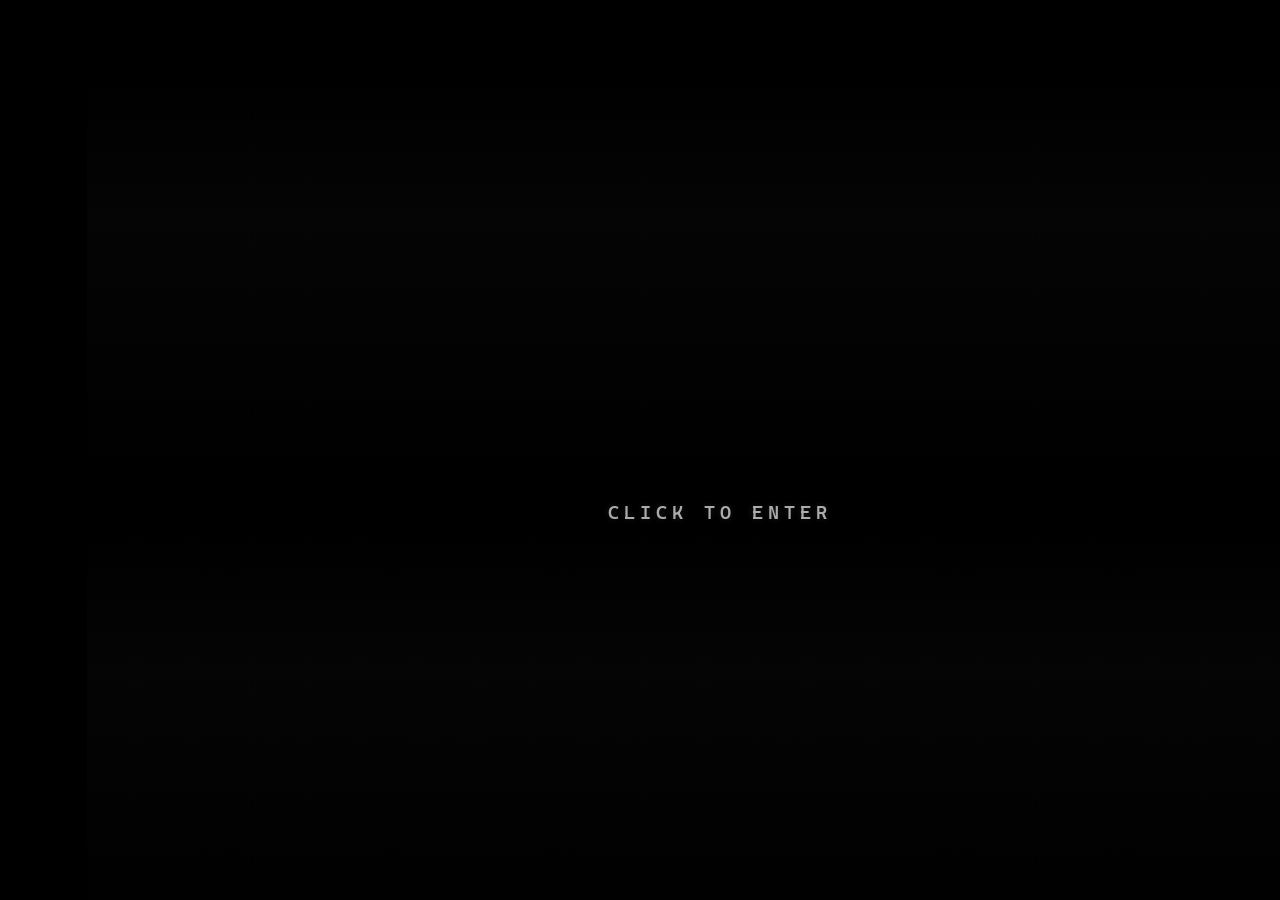
==== commit 1c6d3eaf: "0323 update" ====
--- a/index.html
+++ b/index.html
@@ -20,8 +20,18 @@
   <div class="stage-shell">
     <div class="stage">
 
+      <!-- 开场遮罩：上下分裂 -->
+      <div class="curtain-overlay" id="curtainOverlay">
+        <div class="curtain-half curtain-top"></div>
+        <div class="curtain-half curtain-bottom"></div>
+
+        <div class="curtain-center" id="curtainCenter">
+          <div class="curtain-hint">CLICK TO ENTER</div>
+       </div>
+     </div>
+
       <!-- 第一页：开场页 -->
-      <div class="screen screen-intro" id="screenIntro">
+      <div class="screen screen-intro intro-waiting" id="screenIntro">
         <img class="bg-img" src="assets/image/intro-bg.png" alt="background" />
         <div class="overlay"></div>
 
--- a/intro.css
+++ b/intro.css
@@ -29,7 +29,7 @@
   width: 100%;
   height: 100%;
   overflow: hidden;
-  background: #09040f;
+  background: #000;
   font-family: Arial, sans-serif;
 }
 
@@ -46,7 +46,7 @@
   overflow: hidden;
   display: grid;
   place-items: center;
-  background: #09040f;
+  background: #000;
 }
 
 /* 内部舞台尺寸永远固定 */
@@ -69,6 +69,96 @@
 
 .hidden {
   display: none !important;
+}
+
+/* =========================
+   开场上下分裂遮罩
+   ========================= */
+
+
+
+.curtain-overlay {
+  position: absolute;
+  inset: 0;
+  z-index: 9999;
+  pointer-events: auto;
+  overflow: hidden;
+}
+
+.curtain-half {
+  position: absolute;
+  left: 0;
+  width: 100%;
+  height: 50%;
+  background: linear-gradient(
+    to bottom,
+    #000000 0%,
+    #050505 35%,
+    #000000 100%
+  );
+  transition: transform 1s cubic-bezier(0.77, 0, 0.18, 1),
+              opacity 0.8s ease;
+  will-change: transform, opacity;
+}
+
+.curtain-top {
+  top: 0;
+}
+
+.curtain-bottom {
+  bottom: 0;
+}
+
+.curtain-center {
+  position: absolute;
+  inset: 0;
+  display: flex;
+  align-items: center;
+  justify-content: center;
+  pointer-events: none;
+}
+
+.curtain-hint {
+  font-family: "CascadiaCode", monospace;
+  font-size: 22px;
+  letter-spacing: 0.24em;
+  color: rgba(255, 255, 255, 0.78);
+  text-transform: uppercase;
+  opacity: 0.85;
+  animation: curtainHintBlink 1.8s ease-in-out infinite;
+  text-shadow:
+    0 0 8px rgba(255,255,255,0.16),
+    0 0 18px rgba(255,255,255,0.08);
+}
+
+@keyframes curtainHintBlink {
+  0%, 100% {
+    opacity: 0.28;
+  }
+  50% {
+    opacity: 0.95;
+  }
+}
+
+/* 打开状态：上下分裂 */
+.curtain-overlay.open .curtain-top {
+  transform: translateY(-100%);
+}
+
+.curtain-overlay.open .curtain-bottom {
+  transform: translateY(100%);
+}
+
+.curtain-overlay.open .curtain-center {
+  opacity: 0;
+  transition: opacity 0.25s ease;
+}
+
+/* 打开后整体淡掉并失效 */
+.curtain-overlay.finished {
+  pointer-events: none;
+  opacity: 0;
+  transition: opacity 0.45s ease;
 }
 
 /* ========== 第一页：首页 ========== */
@@ -127,7 +217,6 @@
   z-index: 3;
   opacity: 0;
   transform: translateY(140px);
-  animation: titleRise 2s ease-out forwards;
 }
 
 .glitch-slice {
@@ -144,17 +233,14 @@
 
 .slice-1 {
   clip-path: inset(18% 0 68% 0);
-  animation: sliceFlash1 1.2s steps(2, end) 2s infinite;
 }
 
 .slice-2 {
   clip-path: inset(42% 0 40% 0);
-  animation: sliceFlash2 1.1s steps(2, end) 2.1s infinite;
 }
 
 .slice-3 {
   clip-path: inset(70% 0 12% 0);
-  animation: sliceFlash3 1.3s steps(2, end) 2.2s infinite;
 }
 
 .reflection-img {
@@ -166,8 +252,7 @@
   display: block;
   z-index: 2;
   clip-path: inset(0 0 100% 0);
-  animation: reflectionReveal 1.2s ease-out forwards;
-  animation-delay: 1.6s;
+  opacity: 0.2;
 }
 
 /* Start Game 按钮 */
@@ -183,8 +268,34 @@
   cursor: pointer;
   opacity: 0;
   z-index: 10;
-  animation: buttonShow 0.8s ease-out forwards;
-  animation-delay: 2.7s;
+}
+
+/* =========================
+   首页动画：只有点击开幕后才启动
+   ========================= */
+
+.screen-intro.intro-started .base-title {
+  animation: titleRise 2s ease-out forwards;
+}
+
+.screen-intro.intro-started .slice-1 {
+  animation: sliceFlash1 1.2s steps(2, end) 2s infinite;
+}
+
+.screen-intro.intro-started .slice-2 {
+  animation: sliceFlash2 1.1s steps(2, end) 2.1s infinite;
+}
+
+.screen-intro.intro-started .slice-3 {
+  animation: sliceFlash3 1.3s steps(2, end) 2.2s infinite;
+}
+
+.screen-intro.intro-started .reflection-img {
+  animation: reflectionReveal 1.2s ease-out 1.6s forwards;
+}
+
+.screen-intro.intro-started .start-btn {
+  animation: buttonShow 0.8s ease-out 2.7s forwards;
 }
 
 .start-btn-frame {
